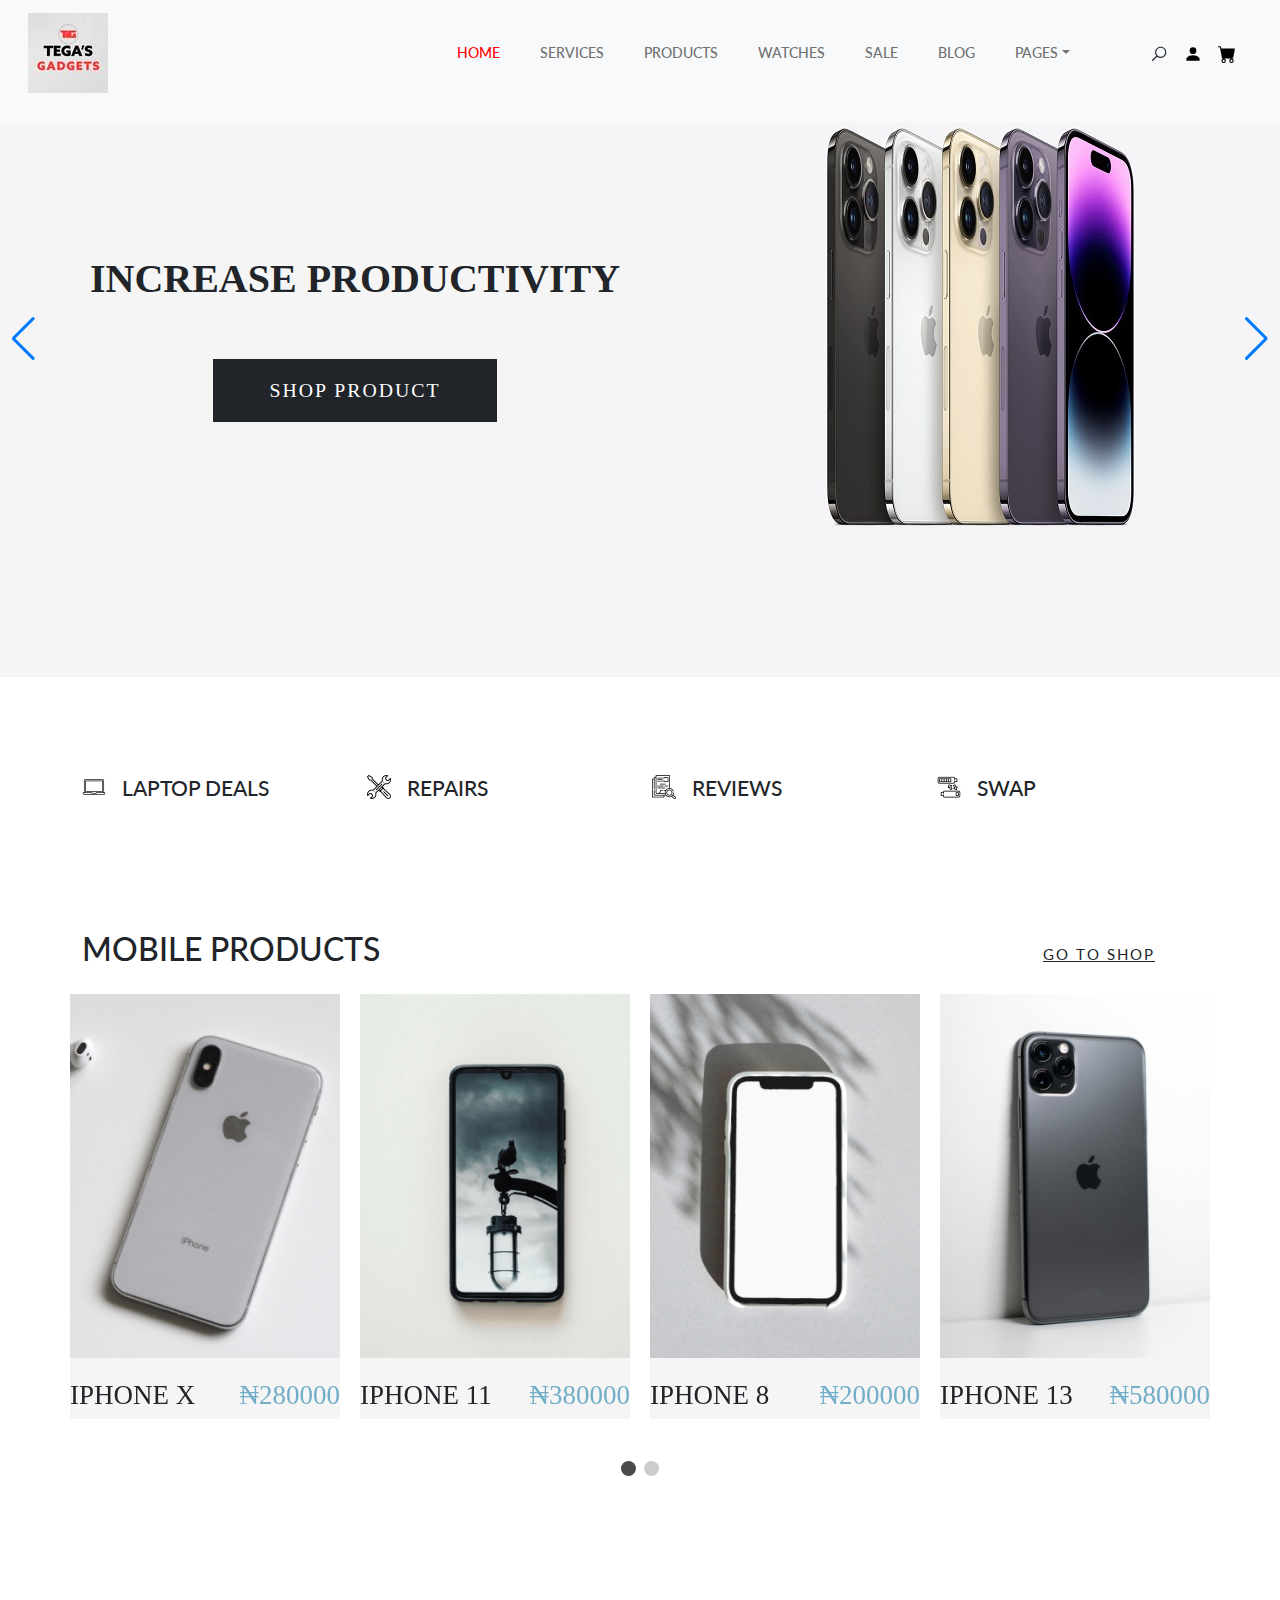
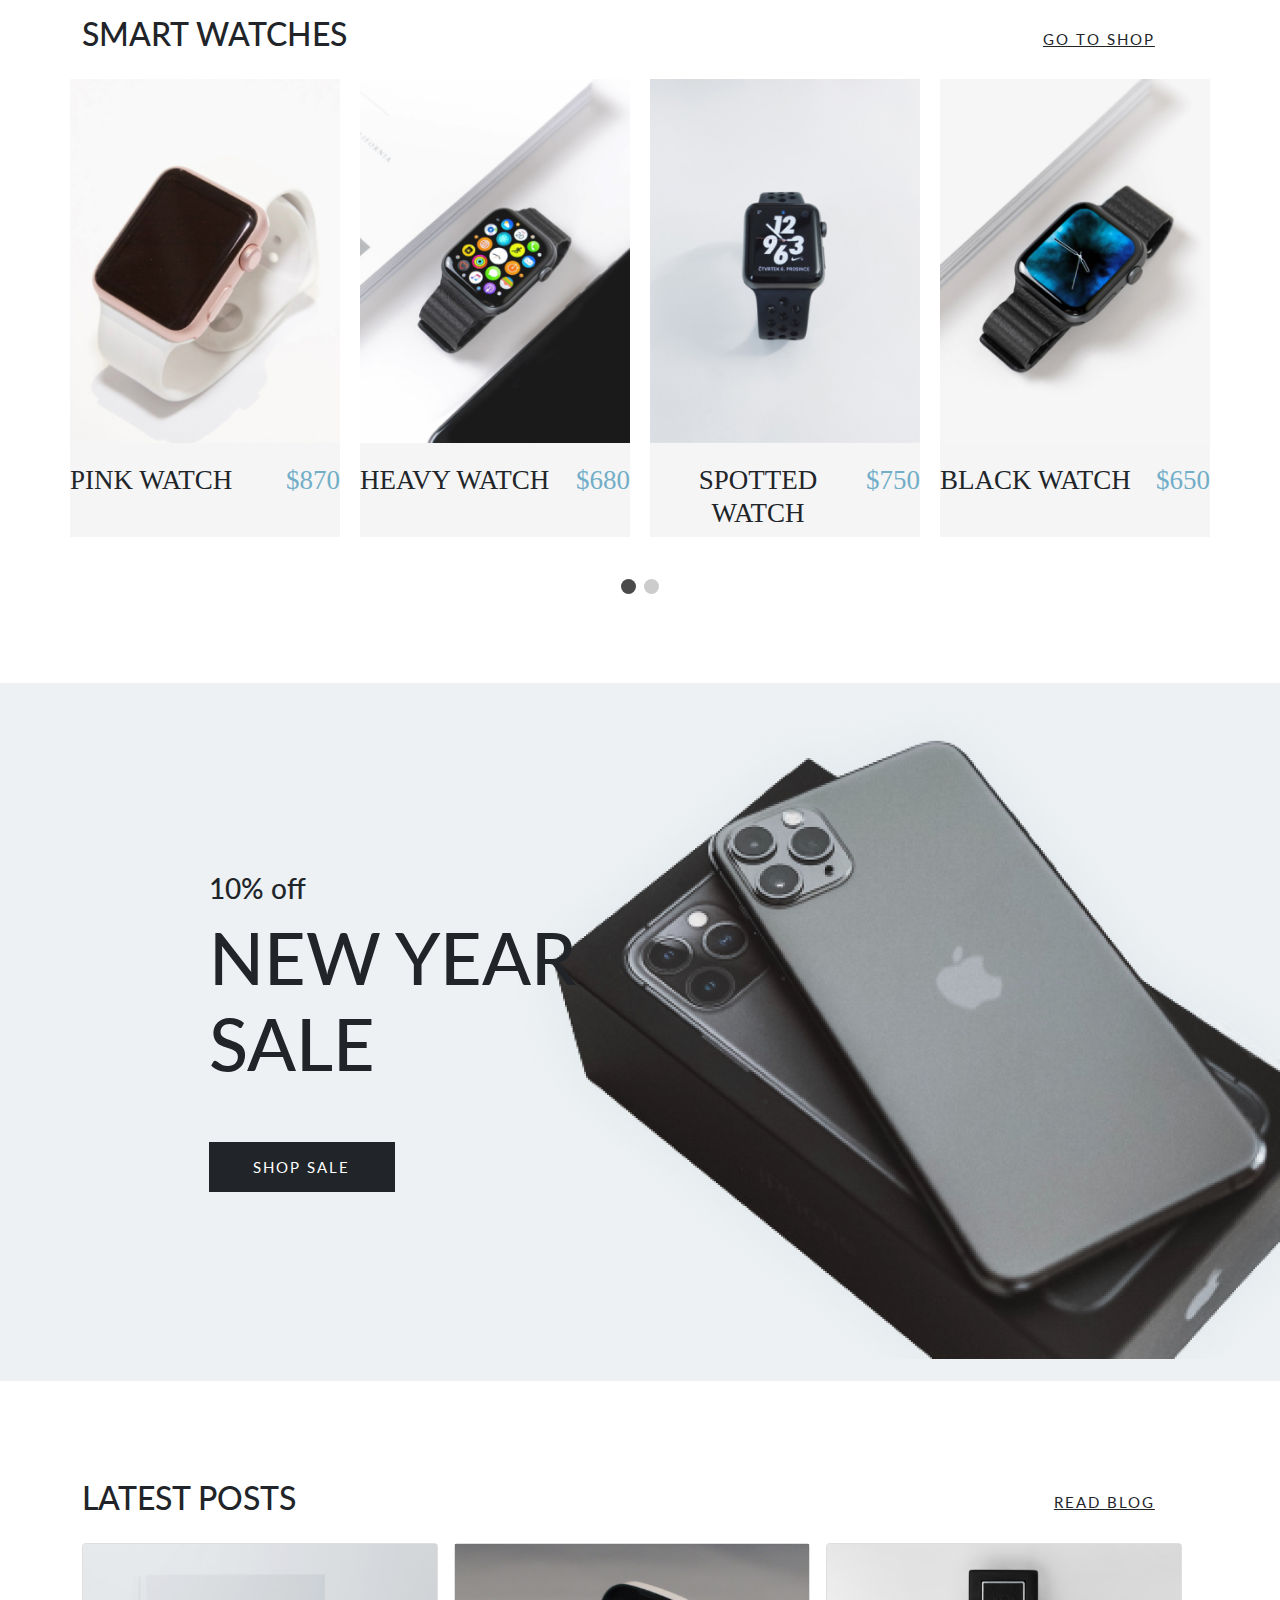
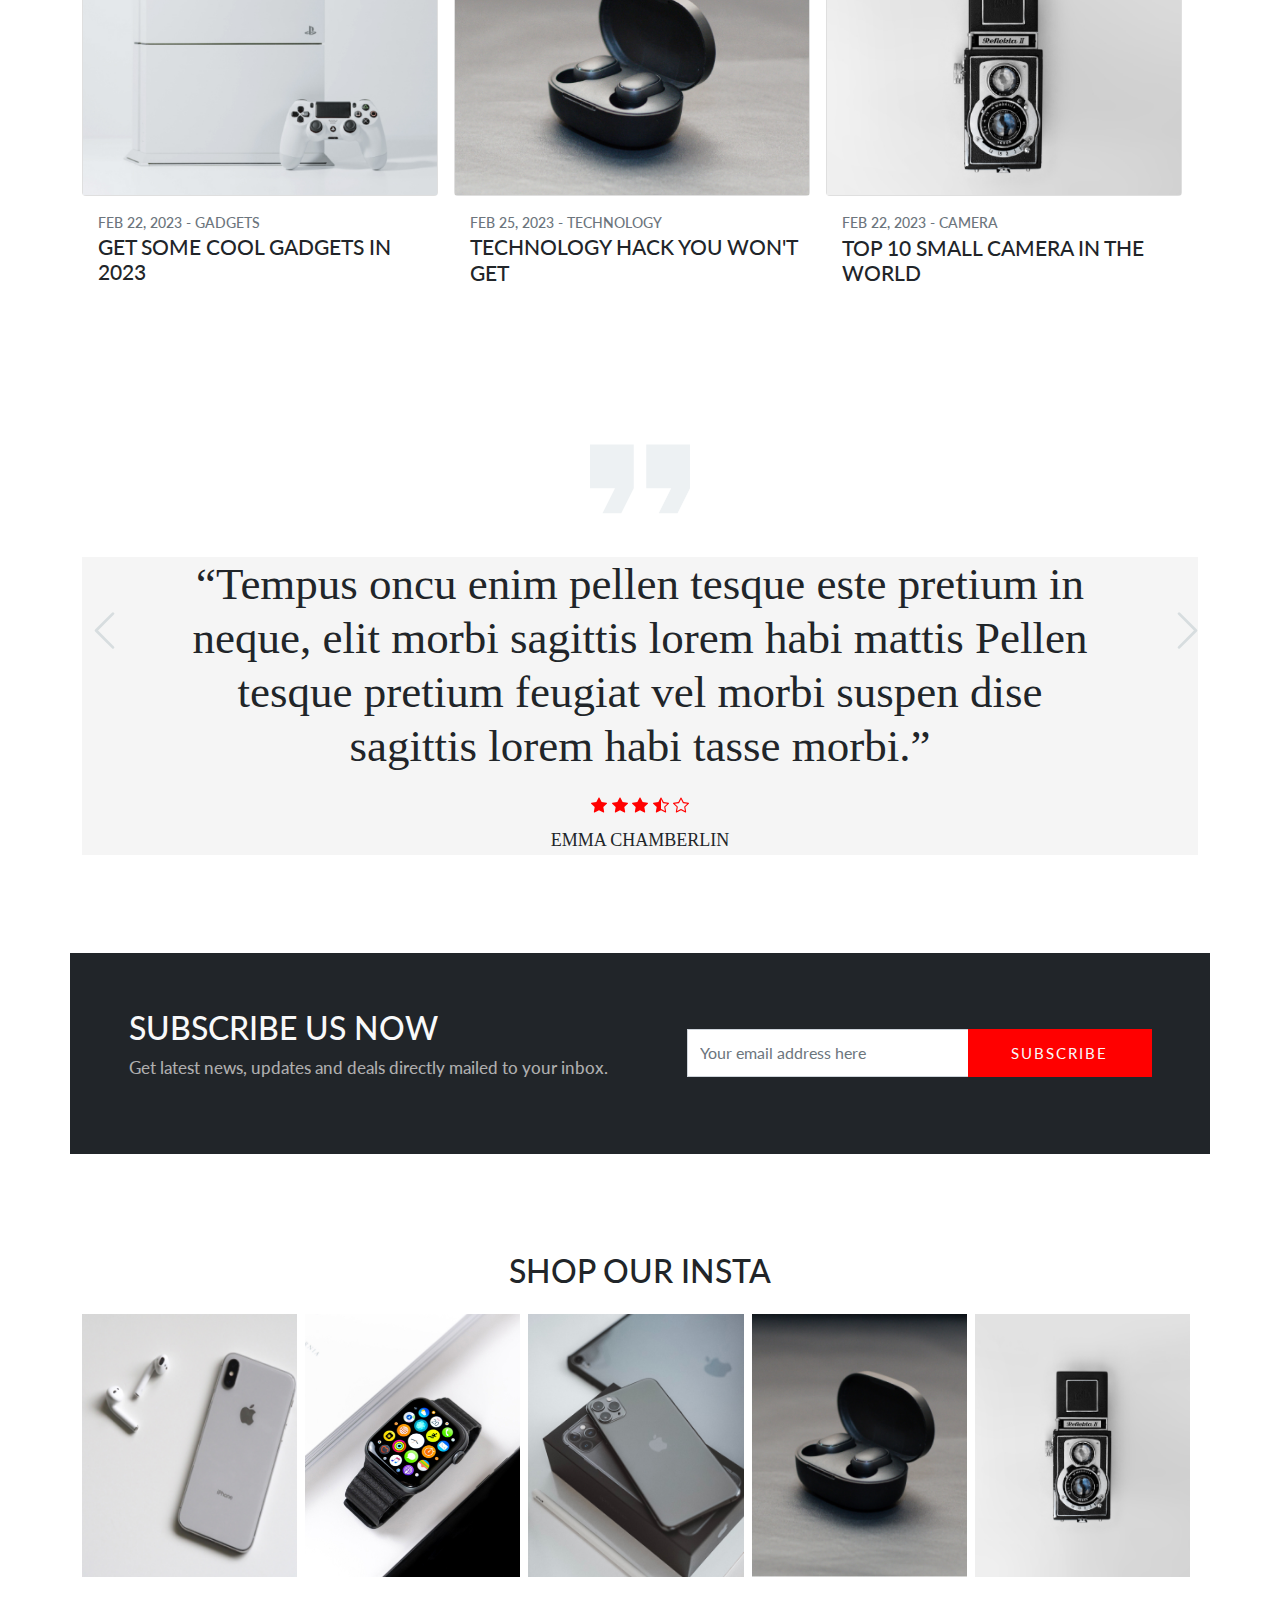
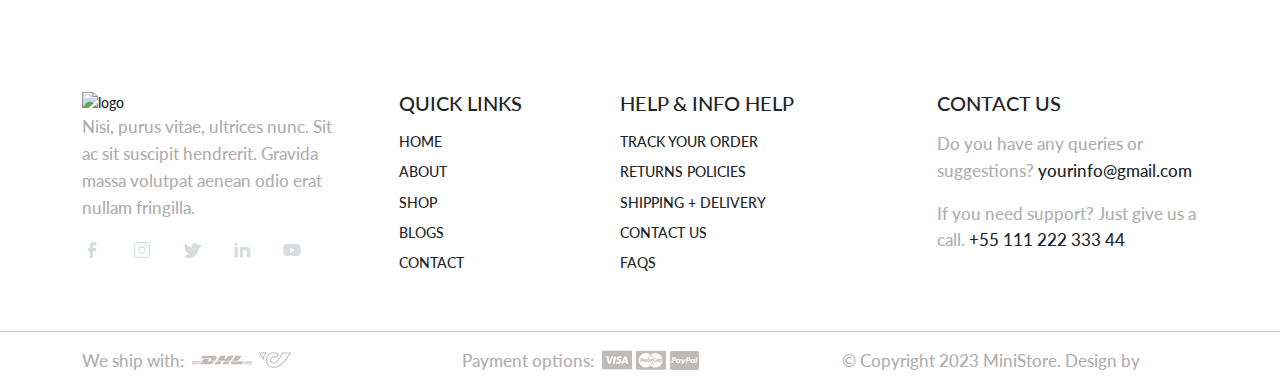
==== index.html @ 33e11647 "Initial commit" ====
<!DOCTYPE html>
<html>
  <head>
    <title>TegaGadgets</title>
    <meta charset="utf-8">
    <meta http-equiv="X-UA-Compatible" content="IE=edge">
    <meta name="viewport" content="width=device-width, initial-scale=1.0">
    <meta name="format-detection" content="telephone=no">
    <meta name="apple-mobile-web-app-capable" content="yes">
    <meta name="author" content="">
    <meta name="keywords" content="">
    <meta name="description" content="">
    <link rel="stylesheet" type="text/css" href="css/bootstrap.min.css">
    <link rel="stylesheet" type="text/css" href="style.css">
    <link rel="stylesheet" href="https://cdn.jsdelivr.net/npm/swiper@9/swiper-bundle.min.css" />
    <link rel="preconnect" href="https://fonts.googleapis.com">
    <link rel="preconnect" href="https://fonts.gstatic.com" crossorigin>
    <link rel="shortcut icon" type="image/x-icon"  width="32" height="32"  href="images/main-logo.jpg ">
    <link href="https://fonts.googleapis.com/css2?family=Jost:wght@300;400;500&family=Lato:wght@300;400;700&display=swap" rel="stylesheet">
    
    
    <script src="js/modernizr.js"></script>
  </head>
  <body data-bs-spy="scroll" data-bs-target="#navbar" data-bs-root-margin="0px 0px -40%" data-bs-smooth-scroll="true" tabindex="0">
    <svg xmlns="http://www.w3.org/2000/svg" style="display: none;">
      <symbol id="search" xmlns="http://www.w3.org/2000/svg" viewBox="0 0 32 32">
        <title>Search</title>
        <path fill="currentColor" d="M19 3C13.488 3 9 7.488 9 13c0 2.395.84 4.59 2.25 6.313L3.281 27.28l1.439 1.44l7.968-7.969A9.922 9.922 0 0 0 19 23c5.512 0 10-4.488 10-10S24.512 3 19 3zm0 2c4.43 0 8 3.57 8 8s-3.57 8-8 8s-8-3.57-8-8s3.57-8 8-8z" />
      </symbol>
      <symbol xmlns="http://www.w3.org/2000/svg" id="user" viewBox="0 0 16 16">
        <path d="M3 14s-1 0-1-1 1-4 6-4 6 3 6 4-1 1-1 1H3Zm5-6a3 3 0 1 0 0-6 3 3 0 0 0 0 6Z" />
      </symbol>
      <symbol xmlns="http://www.w3.org/2000/svg" id="cart" viewBox="0 0 16 16">
        <path d="M0 1.5A.5.5 0 0 1 .5 1H2a.5.5 0 0 1 .485.379L2.89 3H14.5a.5.5 0 0 1 .491.592l-1.5 8A.5.5 0 0 1 13 12H4a.5.5 0 0 1-.491-.408L2.01 3.607 1.61 2H.5a.5.5 0 0 1-.5-.5zM5 12a2 2 0 1 0 0 4 2 2 0 0 0 0-4zm7 0a2 2 0 1 0 0 4 2 2 0 0 0 0-4zm-7 1a1 1 0 1 1 0 2 1 1 0 0 1 0-2zm7 0a1 1 0 1 1 0 2 1 1 0 0 1 0-2z" />
      </symbol>
      <svg xmlns="http://www.w3.org/2000/svg" id="chevron-left" viewBox="0 0 16 16">
        <path fill-rule="evenodd" d="M11.354 1.646a.5.5 0 0 1 0 .708L5.707 8l5.647 5.646a.5.5 0 0 1-.708.708l-6-6a.5.5 0 0 1 0-.708l6-6a.5.5 0 0 1 .708 0z" />
      </svg>
      <symbol xmlns="http://www.w3.org/2000/svg" id="chevron-right" viewBox="0 0 16 16">
        <path fill-rule="evenodd" d="M4.646 1.646a.5.5 0 0 1 .708 0l6 6a.5.5 0 0 1 0 .708l-6 6a.5.5 0 0 1-.708-.708L10.293 8 4.646 2.354a.5.5 0 0 1 0-.708z" />
      </symbol>
      <symbol xmlns="http://www.w3.org/2000/svg" id="cart-outline" viewBox="0 0 16 16">
        <path d="M0 1.5A.5.5 0 0 1 .5 1H2a.5.5 0 0 1 .485.379L2.89 3H14.5a.5.5 0 0 1 .49.598l-1 5a.5.5 0 0 1-.465.401l-9.397.472L4.415 11H13a.5.5 0 0 1 0 1H4a.5.5 0 0 1-.491-.408L2.01 3.607 1.61 2H.5a.5.5 0 0 1-.5-.5zM3.102 4l.84 4.479 9.144-.459L13.89 4H3.102zM5 12a2 2 0 1 0 0 4 2 2 0 0 0 0-4zm7 0a2 2 0 1 0 0 4 2 2 0 0 0 0-4zm-7 1a1 1 0 1 1 0 2 1 1 0 0 1 0-2zm7 0a1 1 0 1 1 0 2 1 1 0 0 1 0-2z" />
      </symbol>
      <symbol xmlns="http://www.w3.org/2000/svg" id="quality" viewBox="0 0 16 16">
        <path d="M9.669.864 8 0 6.331.864l-1.858.282-.842 1.68-1.337 1.32L2.6 6l-.306 1.854 1.337 1.32.842 1.68 1.858.282L8 12l1.669-.864 1.858-.282.842-1.68 1.337-1.32L13.4 6l.306-1.854-1.337-1.32-.842-1.68L9.669.864zm1.196 1.193.684 1.365 1.086 1.072L12.387 6l.248 1.506-1.086 1.072-.684 1.365-1.51.229L8 10.874l-1.355-.702-1.51-.229-.684-1.365-1.086-1.072L3.614 6l-.25-1.506 1.087-1.072.684-1.365 1.51-.229L8 1.126l1.356.702 1.509.229z" />
        <path d="M4 11.794V16l4-1 4 1v-4.206l-2.018.306L8 13.126 6.018 12.1 4 11.794z" />
      </symbol>
      <symbol xmlns="http://www.w3.org/2000/svg" id="price-tag" viewBox="0 0 16 16">
        <path d="M6 4.5a1.5 1.5 0 1 1-3 0 1.5 1.5 0 0 1 3 0zm-1 0a.5.5 0 1 0-1 0 .5.5 0 0 0 1 0z" />
        <path d="M2 1h4.586a1 1 0 0 1 .707.293l7 7a1 1 0 0 1 0 1.414l-4.586 4.586a1 1 0 0 1-1.414 0l-7-7A1 1 0 0 1 1 6.586V2a1 1 0 0 1 1-1zm0 5.586 7 7L13.586 9l-7-7H2v4.586z" />
      </symbol>
      <symbol xmlns="http://www.w3.org/2000/svg" id="shield-plus" viewBox="0 0 16 16">
        <path d="M5.338 1.59a61.44 61.44 0 0 0-2.837.856.481.481 0 0 0-.328.39c-.554 4.157.726 7.19 2.253 9.188a10.725 10.725 0 0 0 2.287 2.233c.346.244.652.42.893.533.12.057.218.095.293.118a.55.55 0 0 0 .101.025.615.615 0 0 0 .1-.025c.076-.023.174-.061.294-.118.24-.113.547-.29.893-.533a10.726 10.726 0 0 0 2.287-2.233c1.527-1.997 2.807-5.031 2.253-9.188a.48.48 0 0 0-.328-.39c-.651-.213-1.75-.56-2.837-.855C9.552 1.29 8.531 1.067 8 1.067c-.53 0-1.552.223-2.662.524zM5.072.56C6.157.265 7.31 0 8 0s1.843.265 2.928.56c1.11.3 2.229.655 2.887.87a1.54 1.54 0 0 1 1.044 1.262c.596 4.477-.787 7.795-2.465 9.99a11.775 11.775 0 0 1-2.517 2.453 7.159 7.159 0 0 1-1.048.625c-.28.132-.581.24-.829.24s-.548-.108-.829-.24a7.158 7.158 0 0 1-1.048-.625 11.777 11.777 0 0 1-2.517-2.453C1.928 10.487.545 7.169 1.141 2.692A1.54 1.54 0 0 1 2.185 1.43 62.456 62.456 0 0 1 5.072.56z" />
        <path d="M8 4.5a.5.5 0 0 1 .5.5v1.5H10a.5.5 0 0 1 0 1H8.5V9a.5.5 0 0 1-1 0V7.5H6a.5.5 0 0 1 0-1h1.5V5a.5.5 0 0 1 .5-.5z" />
      </symbol>
      <symbol xmlns="http://www.w3.org/2000/svg" id="star-fill" viewBox="0 0 16 16">
        <path d="M3.612 15.443c-.386.198-.824-.149-.746-.592l.83-4.73L.173 6.765c-.329-.314-.158-.888.283-.95l4.898-.696L7.538.792c.197-.39.73-.39.927 0l2.184 4.327 4.898.696c.441.062.612.636.282.95l-3.522 3.356.83 4.73c.078.443-.36.79-.746.592L8 13.187l-4.389 2.256z" />
      </symbol>
      <symbol xmlns="http://www.w3.org/2000/svg" id="star-empty" viewBox="0 0 16 16">
        <path d="M2.866 14.85c-.078.444.36.791.746.593l4.39-2.256 4.389 2.256c.386.198.824-.149.746-.592l-.83-4.73 3.522-3.356c.33-.314.16-.888-.282-.95l-4.898-.696L8.465.792a.513.513 0 0 0-.927 0L5.354 5.12l-4.898.696c-.441.062-.612.636-.283.95l3.523 3.356-.83 4.73zm4.905-2.767-3.686 1.894.694-3.957a.565.565 0 0 0-.163-.505L1.71 6.745l4.052-.576a.525.525 0 0 0 .393-.288L8 2.223l1.847 3.658a.525.525 0 0 0 .393.288l4.052.575-2.906 2.77a.565.565 0 0 0-.163.506l.694 3.957-3.686-1.894a.503.503 0 0 0-.461 0z" />
      </symbol>
      <symbol xmlns="http://www.w3.org/2000/svg" id="star-half" viewBox="0 0 16 16">
        <path d="M5.354 5.119 7.538.792A.516.516 0 0 1 8 .5c.183 0 .366.097.465.292l2.184 4.327 4.898.696A.537.537 0 0 1 16 6.32a.548.548 0 0 1-.17.445l-3.523 3.356.83 4.73c.078.443-.36.79-.746.592L8 13.187l-4.389 2.256a.52.52 0 0 1-.146.05c-.342.06-.668-.254-.6-.642l.83-4.73L.173 6.765a.55.55 0 0 1-.172-.403.58.58 0 0 1 .085-.302.513.513 0 0 1 .37-.245l4.898-.696zM8 12.027a.5.5 0 0 1 .232.056l3.686 1.894-.694-3.957a.565.565 0 0 1 .162-.505l2.907-2.77-4.052-.576a.525.525 0 0 1-.393-.288L8.001 2.223 8 2.226v9.8z" />
      </symbol>
      <symbol xmlns="http://www.w3.org/2000/svg" id="quote" viewBox="0 0 24 24">
        <path fill="currentColor" d="m15 17l2-4h-4V6h7v7l-2 4h-3Zm-9 0l2-4H4V6h7v7l-2 4H6Z" />
      </symbol>
      <symbol xmlns="http://www.w3.org/2000/svg" id="facebook" viewBox="0 0 24 24">
        <path fill="currentColor" d="M9.198 21.5h4v-8.01h3.604l.396-3.98h-4V7.5a1 1 0 0 1 1-1h3v-4h-3a5 5 0 0 0-5 5v2.01h-2l-.396 3.98h2.396v8.01Z" />
      </symbol>
      <symbol xmlns="http://www.w3.org/2000/svg" id="youtube" viewBox="0 0 32 32">
        <path fill="currentColor" d="M29.41 9.26a3.5 3.5 0 0 0-2.47-2.47C24.76 6.2 16 6.2 16 6.2s-8.76 0-10.94.59a3.5 3.5 0 0 0-2.47 2.47A36.13 36.13 0 0 0 2 16a36.13 36.13 0 0 0 .59 6.74a3.5 3.5 0 0 0 2.47 2.47c2.18.59 10.94.59 10.94.59s8.76 0 10.94-.59a3.5 3.5 0 0 0 2.47-2.47A36.13 36.13 0 0 0 30 16a36.13 36.13 0 0 0-.59-6.74ZM13.2 20.2v-8.4l7.27 4.2Z" />
      </symbol>
      <symbol xmlns="http://www.w3.org/2000/svg" id="twitter" viewBox="0 0 256 256">
        <path fill="currentColor" d="m245.66 77.66l-29.9 29.9C209.72 177.58 150.67 232 80 232c-14.52 0-26.49-2.3-35.58-6.84c-7.33-3.67-10.33-7.6-11.08-8.72a8 8 0 0 1 3.85-11.93c.26-.1 24.24-9.31 39.47-26.84a110.93 110.93 0 0 1-21.88-24.2c-12.4-18.41-26.28-50.39-22-98.18a8 8 0 0 1 13.65-4.92c.35.35 33.28 33.1 73.54 43.72V88a47.87 47.87 0 0 1 14.36-34.3A46.87 46.87 0 0 1 168.1 40a48.66 48.66 0 0 1 41.47 24H240a8 8 0 0 1 5.66 13.66Z" />
      </symbol>
      <symbol xmlns="http://www.w3.org/2000/svg" id="instagram" viewBox="0 0 256 256">
        <path fill="currentColor" d="M128 80a48 48 0 1 0 48 48a48.05 48.05 0 0 0-48-48Zm0 80a32 32 0 1 1 32-32a32 32 0 0 1-32 32Zm48-136H80a56.06 56.06 0 0 0-56 56v96a56.06 56.06 0 0 0 56 56h96a56.06 56.06 0 0 0 56-56V80a56.06 56.06 0 0 0-56-56Zm40 152a40 40 0 0 1-40 40H80a40 40 0 0 1-40-40V80a40 40 0 0 1 40-40h96a40 40 0 0 1 40 40ZM192 76a12 12 0 1 1-12-12a12 12 0 0 1 12 12Z" />
      </symbol>
      <symbol xmlns="http://www.w3.org/2000/svg" id="linkedin" viewBox="0 0 24 24">
        <path fill="currentColor" d="M6.94 5a2 2 0 1 1-4-.002a2 2 0 0 1 4 .002zM7 8.48H3V21h4V8.48zm6.32 0H9.34V21h3.94v-6.57c0-3.66 4.77-4 4.77 0V21H22v-7.93c0-6.17-7.06-5.94-8.72-2.91l.04-1.68z" />
      </symbol>
      <symbol xmlns="http://www.w3.org/2000/svg" id="nav-icon" viewBox="0 0 16 16">
        <path d="M14 10.5a.5.5 0 0 0-.5-.5h-3a.5.5 0 0 0 0 1h3a.5.5 0 0 0 .5-.5zm0-3a.5.5 0 0 0-.5-.5h-7a.5.5 0 0 0 0 1h7a.5.5 0 0 0 .5-.5zm0-3a.5.5 0 0 0-.5-.5h-11a.5.5 0 0 0 0 1h11a.5.5 0 0 0 .5-.5z" />
      </symbol>
      <symbol xmlns="http://www.w3.org/2000/svg" id="close" viewBox="0 0 16 16">
        <path d="M2.146 2.854a.5.5 0 1 1 .708-.708L8 7.293l5.146-5.147a.5.5 0 0 1 .708.708L8.707 8l5.147 5.146a.5.5 0 0 1-.708.708L8 8.707l-5.146 5.147a.5.5 0 0 1-.708-.708L7.293 8 2.146 2.854Z" />
      </symbol>
      <symbol xmlns="http://www.w3.org/2000/svg" id="navbar-icon" viewBox="0 0 16 16">
        <path d="M14 10.5a.5.5 0 0 0-.5-.5h-3a.5.5 0 0 0 0 1h3a.5.5 0 0 0 .5-.5zm0-3a.5.5 0 0 0-.5-.5h-7a.5.5 0 0 0 0 1h7a.5.5 0 0 0 .5-.5zm0-3a.5.5 0 0 0-.5-.5h-11a.5.5 0 0 0 0 1h11a.5.5 0 0 0 .5-.5z" />
      </symbol>
    </svg>  

    <div class="search-popup">
        <div class="search-popup-container">

          <form role="search" method="get" class="search-form" action="">
            <input type="search" id="search-form" class="search-field" placeholder="Type and press enter" value="" name="s" />
            <button type="submit" class="search-submit"><svg class="search"><use xlink:href="#search"></use></svg></button>
          </form>

          <h5 class="cat-list-title">Browse Categories</h5>
          
          <ul class="cat-list">
            <li class="cat-list-item">
              <a href="#" title="Mobile Phones">Mobile Phones</a>
            </li>
            <li class="cat-list-item">
              <a href="#" title="Laptop">Laptop</a>
            </li>
            <li class="cat-list-item">
              <a href="#" title="Smart Watches">Smart Watches</a>
            </li>
            <li class="cat-list-item">
              <a href="#" title="Headphones">Headphones</a>
            </li>
            <li class="cat-list-item">
              <a href="#" title="Accessories">Accessories</a>
            </li>
            <li class="cat-list-item">
              <a href="#" title="Monitors">Monitors</a>
            </li>
            <li class="cat-list-item">
              <a href="#" title="Speakers">Speakers</a>
            </li>
            <li class="cat-list-item">
              <a href="#" title="Memory Cards">Memory Cards</a>
            </li>
          </ul>

        </div>
    </div>
    
    <header id="header" class="site-header header-scrolled position-fixed text-black bg-light">
      <nav id="header-nav" class="navbar navbar-expand-lg px-3 mb-3">
        <div class="container-fluid">
          <a class="navbar-brand" href="index.html">
            <img src="images/main-logo.jpg" class="logo">
          </a>
          <button class="navbar-toggler d-flex d-lg-none order-3 p-2" type="button" data-bs-toggle="offcanvas" data-bs-target="#bdNavbar" aria-controls="bdNavbar" aria-expanded="false" aria-label="Toggle navigation">
            <svg class="navbar-icon">
              <use xlink:href="#navbar-icon"></use>
            </svg>
          </button>
          <div class="offcanvas offcanvas-end" tabindex="-1" id="bdNavbar" aria-labelledby="bdNavbarOffcanvasLabel">
            <div class="offcanvas-header px-4 pb-0">
              <a class="navbar-brand" href="index.html">
                <img src="images/main-logo.jpg" class="logo">
              </a>
              <button type="button" class="btn-close btn-close-black" data-bs-dismiss="offcanvas" aria-label="Close" data-bs-target="#bdNavbar"></button>
            </div>
            <div class="offcanvas-body">
              <ul id="navbar" class="navbar-nav text-uppercase justify-content-end align-items-center flex-grow-1 pe-3">
                <li class="nav-item">
                  <a class="nav-link me-4 active" href="#billboard">Home</a>
                </li>
                <li class="nav-item">
                  <a class="nav-link me-4" href="#company-services">Services</a>
                </li>
                <li class="nav-item">
                  <a class="nav-link me-4" href="#mobile-products">Products</a>
                </li>
                <li class="nav-item">
                  <a class="nav-link me-4" href="#smart-watches">Watches</a>
                </li>
                <li class="nav-item">
                  <a class="nav-link me-4" href="#yearly-sale">Sale</a>
                </li>
                <li class="nav-item">
                  <a class="nav-link me-4" href="#latest-blog">Blog</a>
                </li>
                <li class="nav-item dropdown">
                  <a class="nav-link me-4 dropdown-toggle link-dark" data-bs-toggle="dropdown" href="#" role="button" aria-expanded="false">Pages</a>
                  <ul class="dropdown-menu">
                    <li>
                      <a href="about.html" class="dropdown-item">About</a>
                    </li>
                    <li>
                      <a href="blog.html" class="dropdown-item">Blog</a>
                    </li>
                    <li>
                      <a href="shop.html" class="dropdown-item">Shop</a>
                    </li>
                    <li>
                      <a href="cart.html" class="dropdown-item">Cart</a>
                    </li>
                    <li>
                      <a href="checkout.html" class="dropdown-item">Checkout</a>
                    </li>
                    <li>
                      <a href="single-post.html" class="dropdown-item">Single Post</a>
                    </li>
                    <li>
                      <a href="single-product.html" class="dropdown-item">Single Product</a>
                    </li>
                    <li>
                      <a href="contact.html" class="dropdown-item">Contact</a>
                    </li>
                  </ul>
                </li>
                <li class="nav-item">
                  <div class="user-items ps-5">
                    <ul class="d-flex justify-content-end list-unstyled">
                      <li class="search-item pe-3">
                        <a href="#" class="search-button">
                          <svg class="search">
                            <use xlink:href="#search"></use>
                          </svg>
                        </a>
                      </li>
                      <li class="pe-3">
                        <a href="#">
                          <svg class="user">
                            <use xlink:href="#user"></use>
                          </svg>
                        </a>
                      </li>
                      <li>
                        <a href="cart.html">
                          <svg class="cart">
                            <use xlink:href="#cart"></use>
                          </svg>
                        </a>
                      </li>
                    </ul>
                  </div>
                </li>
              </ul>
            </div>
          </div>
        </div>
      </nav>
    </header>
    <section id="billboard" class="position-relative overflow-hidden bg-light-blue">
      <div class="swiper-container">
        <div class="swiper-wrapper">

          <div class="swiper-slide">
            <div class="container">
              <div class="row d-flex flex-wrap align-items-center">
                <div class="col-md-6">
                  <div class="banner-content">
                    <h1 class="display-2 text-uppercase text-dark pb-5" style="font-size: 40px; font-weight: bold;">Increase Productivity</h1>
                    <a href="shop.html" class="btn btn-medium btn-dark text-uppercase btn-rounded-none">Shop Product</a>
                  </div>
                </div>
                <div class="col-md-5">
                  <div class="image-holder">
                    <img src="images/banner-image-3.png" alt="banner">
                  </div>
                </div>
              </div>
            </div>
            </div>

          <div class="swiper-slide">
            <div class="container">
              <div class="row d-flex flex-wrap align-items-center">
                <div class="col-md-6">
                  <div class="banner-content">
                    <h1 class="display-2 text-uppercase text-dark pb-5" style="font-size: 40px; font-weight: bold;">Stay Connected and Stylish</h1>
                    <a href="shop.html" class="btn btn-medium btn-dark text-uppercase btn-rounded-none">Shop Product</a>
                  </div>
                </div>
                <div class="col-md-5">
                  <div class="image-holder">
                    <img src="images/banner-image.png" alt="banner">
                  </div>
                </div>
              </div>
            </div>
            </div>
            <!-- Second slide -->
            
            <div class="swiper-slide">
              <div class="container">
                <div class="row d-flex flex-wrap align-items-center">
                  <div class="col-md-6">
                    <div class="banner-content">
                      <h1 class="display-2 text-uppercase text-dark pb-5" style="font-size: 40px; font-weight: bold;">Next Generation of Gaming</h1>
                      <a href="shop.html" class="btn btn-medium btn-dark text-uppercase btn-rounded-none">Shop Product</a>
                    </div>
                  </div>
                  <div class="col-md-5">
                    <div class="image-holder">
                      <img src="images/banner-image-1.jpg" alt="banner">
                    </div>
                  </div>
                </div>
              </div>
            </div>

            <div class="swiper-slide">
              <div class="container">
                <div class="row d-flex flex-wrap align-items-center">
                  <div class="col-md-6">
                    <div class="banner-content">
                      <h1 class="display-2 text-uppercase text-dark pb-5"style="font-size: 40px; font-weight: bold;" >Unleash Your Creativity with the MacBook</h1>
                      <a href="shop.html" class="btn btn-medium btn-dark text-uppercase btn-rounded-none">Shop Product</a>
                    </div>
                  </div>
                  <div class="col-md-5">
                    <div class="image-holder">
                      <img src="images/banner-image-2.jpg" alt="banner">
                    </div>
                  </div>
                </div>
              </div>
            </div>
            
            </div>
            
            </div>

        <!-- Add Pagination -->
        <div class="swiper-pagination"></div>
        <!-- Add Arrows -->
        <div class="swiper-button-next swiper-arrow-next"></div>
        <div class="swiper-button-prev swiper-arrow-prev"></div>
      </div>
    </section>
   
    <section id="company-services" class="padding-large">
    
      <div class="container">
        <div class="row">
    
          <div class="col-lg-3 col-md-6 pb-3">
            <div class="icon-box d-flex">
              <div class="icon-box-icon pe-3 pb-3">
                <!-- Assuming your laptop image is named 'laptop.png' -->
                <img src="images/laptop.png" alt="Laptop" class="laptop-icon">
              </div>
              <div class="icon-box-content">
                <h3 class="card-title text-uppercase text-dark">LAPTOP DEALS</h3>
                <p></p>
              </div>
            </div>
          </div>
  
          <div class="col-lg-3 col-md-6 pb-3">
            <div class="icon-box d-flex">
              <div class="icon-box-icon pe-3 pb-3">
                <!-- Assuming your laptop image is named 'laptop.png' -->
                <img src="images/tools.png" alt="Laptop" class="laptop-icon">
              </div>
              <div class="icon-box-content">
                <h3 class="card-title text-uppercase text-dark">REPAIRS</h3>
                <p></p>
              </div>
              </div>
              </div>
              
              <div class="col-lg-3 col-md-6 pb-3">
                <div class="icon-box d-flex">
                  <div class="icon-box-icon pe-3 pb-3">
                    <!-- Assuming your laptop image is named 'laptop.png' -->
                    <img src="images/documents.png" alt="Laptop" class="laptop-icon">
                  </div>
                  <div class="icon-box-content">
                    <h3 class="card-title text-uppercase text-dark">REVIEWS</h3>
                    <p></p>
                  </div>
                </div>
              </div>
              
              
              
              <div class="col-lg-3 col-md-6 pb-3">
                <div class="icon-box d-flex">
                  <div class="icon-box-icon pe-3 pb-3">
                    <!-- Assuming your laptop image is named 'laptop.png' -->
                    <img src="images/battery.png" alt="Laptop" class="laptop-icon">
                  </div>
                  <div class="icon-box-content">
                    <h3 class="card-title text-uppercase text-dark">SWAP </h3>
                    <p></p>
                  </div>
                </div>

              
    
            </div>
          </div>
        </div>
      </div>
    </section>

    <section id="mobile-products" class="product-store position-relative padding-large no-padding-top">
      <div class="container">
        <div class="row">
          <div class="display-header d-flex justify-content-between pb-3">
            <h2 class="display-7 text-dark text-uppercase">Mobile Products</h2>
            <div class="btn-right">
              <a href="shop.html" class="btn btn-medium btn-normal text-uppercase">Go to Shop</a>
            </div>
          </div>
          <div class="swiper product-swiper">
            <div class="swiper-wrapper">
              <div class="swiper-slide">
                <div class="product-card position-relative">
                  <div class="image-holder">
                    <img src="images/product-item1.jpg" alt="product-item" class="img-fluid">
                  </div>
                  <div class="cart-concern position-absolute">
                    <div class="cart-button d-flex">
                      <a href="#" class="btn btn-medium btn-black">Add to Cart<svg class="cart-outline"><use xlink:href="#cart-outline"></use></svg></a>
                    </div>
                  </div>
                  <div class="card-detail d-flex justify-content-between align-items-baseline pt-3">
                    <h3 class="card-title text-uppercase">
                      <a href="#">Iphone X</a>
                    </h3>
                    <span class="item-price text-primary">₦280000</span>
                  </div>
                </div>
              </div>
              <div class="swiper-slide">
                <div class="product-card position-relative">
                  <div class="image-holder">
                    <img src="images/product-item2.jpg" alt="product-item" class="img-fluid">
                  </div>
                  <div class="cart-concern position-absolute">
                    <div class="cart-button d-flex">
                      <a href="#" class="btn btn-medium btn-black">Add to Cart<svg class="cart-outline"><use xlink:href="#cart-outline"></use></svg></a>
                    </div>
                  </div>
                  <div class="card-detail d-flex justify-content-between align-items-baseline pt-3">
                    <h3 class="card-title text-uppercase">
                      <a href="#">Iphone 11</a>
                    </h3>
                    <span class="item-price text-primary">₦380000</span>
                  </div>
                </div>
              </div>
              <div class="swiper-slide">
                <div class="product-card position-relative">
                  <div class="image-holder">
                    <img src="images/product-item3.jpg" alt="product-item" class="img-fluid">
                  </div>
                  <div class="cart-concern position-absolute">
                    <div class="cart-button d-flex">
                      <a href="#" class="btn btn-medium btn-black">Add to Cart<svg class="cart-outline"><use xlink:href="#cart-outline"></use></svg></a>
                    </div>
                  </div>
                  <div class="card-detail d-flex justify-content-between align-items-baseline pt-3">
                    <h3 class="card-title text-uppercase">
                      <a href="#">Iphone 8</a>
                    </h3>
                    <span class="item-price text-primary">₦200000</span>
                  </div>
                </div>
              </div>
              <div class="swiper-slide">
                <div class="product-card position-relative">
                  <div class="image-holder">
                    <img src="images/product-item4.jpg" alt="product-item" class="img-fluid">
                  </div>
                  <div class="cart-concern position-absolute">
                    <div class="cart-button d-flex">
                      <a href="#" class="btn btn-medium btn-black">Add to Cart<svg class="cart-outline"><use xlink:href="#cart-outline"></use></svg></a>
                    </div>
                  </div>
                  <div class="card-detail d-flex justify-content-between align-items-baseline pt-3">
                    <h3 class="card-title text-uppercase">
                      <a href="#">Iphone 13</a>
                    </h3>
                    <span class="item-price text-primary">₦580000</span>
                  </div>
                </div>
              </div>
              <div class="swiper-slide">
                <div class="product-card position-relative">
                  <div class="image-holder">
                    <img src="images/product-item5.jpg" alt="product-item" class="img-fluid">
                  </div>
                  <div class="cart-concern position-absolute">
                    <div class="cart-button d-flex">
                      <a href="#" class="btn btn-medium btn-black">Add to Cart<svg class="cart-outline"><use xlink:href="#cart-outline"></use></svg></a>
                    </div>
                  </div>
                  <div class="card-detail d-flex justify-content-between align-items-baseline pt-3">
                    <h3 class="card-title text-uppercase">
                      <a href="#">Iphone 12</a>
                    </h3>
                    <span class="item-price text-primary">₦395000</span>
                  </div>
                </div>
              </div>
            </div>
          </div>
        </div>
      </div>
      <div class="swiper-pagination position-absolute text-center"></div>
    </section>
    <section id="smart-watches" class="product-store padding-large position-relative">
      <div class="container">
        <div class="row">
          <div class="display-header d-flex justify-content-between pb-3">
            <h2 class="display-7 text-dark text-uppercase">Smart Watches</h2>
            <div class="btn-right">
              <a href="shop.html" class="btn btn-medium btn-normal text-uppercase">Go to Shop</a>
            </div>
          </div>
          <div class="swiper product-watch-swiper">
            <div class="swiper-wrapper">
              <div class="swiper-slide">
                <div class="product-card position-relative">
                  <div class="image-holder">
                    <img src="images/product-item6.jpg" alt="product-item" class="img-fluid">
                  </div>
                  <div class="cart-concern position-absolute">
                    <div class="cart-button d-flex">
                      <a href="#" class="btn btn-medium btn-black">Add to Cart<svg class="cart-outline"><use xlink:href="#cart-outline"></use></svg></a>
                    </div>
                  </div>
                  <div class="card-detail d-flex justify-content-between align-items-baseline pt-3">
                    <h3 class="card-title text-uppercase">
                      <a href="#">Pink watch</a>
                    </h3>
                    <span class="item-price text-primary">$870</span>
                  </div>
                </div>
              </div>
              <div class="swiper-slide">
                <div class="product-card position-relative">
                  <div class="image-holder">
                    <img src="images/product-item7.jpg" alt="product-item" class="img-fluid">
                  </div>
                  <div class="cart-concern position-absolute">
                    <div class="cart-button d-flex">
                      <a href="#" class="btn btn-medium btn-black">Add to Cart<svg class="cart-outline"><use xlink:href="#cart-outline"></use></svg></a>
                    </div>
                  </div>
                  <div class="card-detail d-flex justify-content-between align-items-baseline pt-3">
                    <h3 class="card-title text-uppercase">
                      <a href="#">Heavy watch</a>
                    </h3>
                    <span class="item-price text-primary">$680</span>
                  </div>
                </div>
              </div>
              <div class="swiper-slide">
                <div class="product-card position-relative">
                  <div class="image-holder">
                    <img src="images/product-item8.jpg" alt="product-item" class="img-fluid">
                  </div>
                  <div class="cart-concern position-absolute">
                    <div class="cart-button d-flex">
                      <a href="#" class="btn btn-medium btn-black">Add to Cart<svg class="cart-outline"><use xlink:href="#cart-outline"></use></svg></a>
                    </div>
                  </div>
                  <div class="card-detail d-flex justify-content-between align-items-baseline pt-3">
                    <h3 class="card-title text-uppercase">
                      <a href="#">spotted watch</a>
                    </h3>
                    <span class="item-price text-primary">$750</span>
                  </div>
                </div>
              </div>
              <div class="swiper-slide">
                <div class="product-card position-relative">
                  <div class="image-holder">
                    <img src="images/product-item9.jpg" alt="product-item" class="img-fluid">
                  </div>
                  <div class="cart-concern position-absolute">
                    <div class="cart-button d-flex">
                      <a href="#" class="btn btn-medium btn-black">Add to Cart<svg class="cart-outline"><use xlink:href="#cart-outline"></use></svg></a>
                    </div>
                  </div>
                  <div class="card-detail d-flex justify-content-between align-items-baseline pt-3">
                    <h3 class="card-title text-uppercase">
                      <a href="#">black watch</a>
                    </h3>
                    <span class="item-price text-primary">$650</span>
                  </div>
                </div>
              </div>
              <div class="swiper-slide">
                <div class="product-card position-relative">
                  <div class="image-holder">
                    <img src="images/product-item10.jpg" alt="product-item" class="img-fluid">
                  </div>
                  <div class="cart-concern position-absolute">
                    <div class="cart-button d-flex">
                      <a href="#" class="btn btn-medium btn-black">Add to Cart<svg class="cart-outline"><use xlink:href="#cart-outline"></use></svg></a>
                    </div>
                  </div>
                  <div class="card-detail d-flex justify-content-between pt-3">
                    <h3 class="card-title text-uppercase">
                      <a href="#">black watch</a>
                    </h3>
                    <span class="item-price text-primary">$750</span>
                  </div>
                </div>
              </div>
            </div>
          </div>
        </div>
      </div>
      <div class="swiper-pagination position-absolute text-center"></div>
    </section>
    <section id="yearly-sale" class="bg-light-blue overflow-hidden mt-5 padding-xlarge" style="background-image: url('images/single-image1.png');background-position: right; background-repeat: no-repeat;">
      <div class="row d-flex flex-wrap align-items-center">
        <div class="col-md-6 col-sm-12">
          <div class="text-content offset-4 padding-medium">
            <h3>10% off</h3>
            <h2 class="display-2 pb-5 text-uppercase text-dark">New year sale</h2>
            <a href="shop.html" class="btn btn-medium btn-dark text-uppercase btn-rounded-none">Shop Sale</a>
          </div>
        </div>
        <div class="col-md-6 col-sm-12">
          
        </div>
      </div>
    </section>
    <section id="latest-blog" class="padding-large">
      <div class="container">
        <div class="row">
          <div class="display-header d-flex justify-content-between pb-3">
            <h2 class="display-7 text-dark text-uppercase">Latest Posts</h2>
            <div class="btn-right">
              <a href="blog.html" class="btn btn-medium btn-normal text-uppercase">Read Blog</a>
            </div>
          </div>
          <div class="post-grid d-flex flex-wrap justify-content-between">
            <div class="col-lg-4 col-sm-12">
              <div class="card border-none me-3">
                <div class="card-image">
                  <img src="images/post-item1.jpg" alt="" class="img-fluid">
                </div>
              </div>
              <div class="card-body text-uppercase">
                <div class="card-meta text-muted">
                  <span class="meta-date">feb 22, 2023</span>
                  <span class="meta-category">- Gadgets</span>
                </div>
                <h3 class="card-title">
                  <a href="#">Get some cool gadgets in 2023</a>
                </h3>
              </div>
            </div>
            <div class="col-lg-4 col-sm-12">
              <div class="card border-none me-3">
                <div class="card-image">
                  <img src="images/post-item2.jpg" alt="" class="img-fluid">
                </div>
              </div>
              <div class="card-body text-uppercase">
                <div class="card-meta text-muted">
                  <span class="meta-date">feb 25, 2023</span>
                  <span class="meta-category">- Technology</span>
                </div>
                <h3 class="card-title">
                  <a href="#">Technology Hack You Won't Get</a>
                </h3>
              </div>
            </div>
            <div class="col-lg-4 col-sm-12">
              <div class="card border-none me-3">
                <div class="card-image">
                  <img src="images/post-item3.jpg" alt="" class="img-fluid">
                </div>
              </div>
              <div class="card-body text-uppercase">
                <div class="card-meta text-muted">
                  <span class="meta-date">feb 22, 2023</span>
                  <span class="meta-category">- Camera</span>
                </div>
                <h3 class="card-title">
                  <a href="#">Top 10 Small Camera In The World</a>
                </h3>
              </div>
            </div>
          </div>
        </div>
      </div>
    </section>
    <section id="testimonials" class="position-relative">
      <div class="container">
        <div class="row">
          <div class="review-content position-relative">
            <div class="swiper-icon swiper-arrow swiper-arrow-prev position-absolute d-flex align-items-center">
              <svg class="chevron-left">
                <use xlink:href="#chevron-left" />
              </svg>
            </div>
            <div class="swiper testimonial-swiper">
              <div class="quotation text-center">
                <svg class="quote">
                  <use xlink:href="#quote" />
                </svg>
              </div>
              <div class="swiper-wrapper">
                <div class="swiper-slide text-center d-flex justify-content-center">
                  <div class="review-item col-md-10">
                    <i class="icon icon-review"></i>
                    <blockquote>“Tempus oncu enim pellen tesque este pretium in neque, elit morbi sagittis lorem habi mattis Pellen tesque pretium feugiat vel morbi suspen dise sagittis lorem habi tasse morbi.”</blockquote>
                    <div class="rating">
                      <svg class="star star-fill">
                        <use xlink:href="#star-fill"></use>
                      </svg>
                      <svg class="star star-fill">
                        <use xlink:href="#star-fill"></use>
                      </svg>
                      <svg class="star star-fill">
                        <use xlink:href="#star-fill"></use>
                      </svg>
                      <svg class="star star-half">
                        <use xlink:href="#star-half"></use>
                      </svg>
                      <svg class="star star-empty">
                        <use xlink:href="#star-empty"></use>
                      </svg>
                    </div>
                    <div class="author-detail">
                      <div class="name text-dark text-uppercase pt-2">Emma Chamberlin</div>
                    </div>
                  </div>
                </div>
                <div class="swiper-slide text-center d-flex justify-content-center">
                  <div class="review-item col-md-10">
                    <i class="icon icon-review"></i>
                    <blockquote>“A blog is a digital publication that can complement a website or exist independently. A blog may include articles, short posts, listicles, infographics, videos, and other digital content.”</blockquote>
                    <div class="rating">
                      <svg class="star star-fill">
                        <use xlink:href="#star-fill"></use>
                      </svg>
                      <svg class="star star-fill">
                        <use xlink:href="#star-fill"></use>
                      </svg>
                      <svg class="star star-fill">
                        <use xlink:href="#star-fill"></use>
                      </svg>
                      <svg class="star star-half">
                        <use xlink:href="#star-half"></use>
                      </svg>
                      <svg class="star star-empty">
                        <use xlink:href="#star-empty"></use>
                      </svg>
                    </div>
                    <div class="author-detail">
                      <div class="name text-dark text-uppercase pt-2">Jennie Rose</div>
                    </div>
                  </div>
                </div>
              </div>
            </div>
            <div class="swiper-icon swiper-arrow swiper-arrow-next position-absolute d-flex align-items-center">
              <svg class="chevron-right">
                <use xlink:href="#chevron-right" />
              </svg>
            </div>
          </div>
        </div>
      </div>
      <div class="swiper-pagination"></div>
    </section>
    <section id="subscribe" class="container-grid padding-large position-relative overflow-hidden">
      <div class="container">
        <div class="row">
          <div class="subscribe-content bg-dark d-flex flex-wrap justify-content-center align-items-center padding-medium">
            <div class="col-md-6 col-sm-12">
              <div class="display-header pe-3">
                <h2 class="display-7 text-uppercase text-light">Subscribe Us Now</h2>
                <p>Get latest news, updates and deals directly mailed to your inbox.</p>
              </div>
            </div>
            <div class="col-md-5 col-sm-12">
              <form class="subscription-form validate">
                <div class="input-group flex-wrap">
                  <input class="form-control btn-rounded-none" type="email" name="EMAIL" placeholder="Your email address here" required="">
                  <button class="btn btn-medium btn-primary text-uppercase btn-rounded-none" type="submit" name="subscribe">Subscribe</button>
                </div>
              </form>
            </div>
          </div>
        </div>
      </div>
    </section>
    <section id="instagram" class="padding-large overflow-hidden no-padding-top">
      <div class="container">
        <div class="row">
          <div class="display-header text-uppercase text-dark text-center pb-3">
            <h2 class="display-7">Shop Our Insta</h2>
          </div>
          <div class="d-flex flex-wrap">
            <figure class="instagram-item pe-2">
              <a href="https://templatesjungle.com/" class="image-link position-relative">
                <img src="images/insta-item1.jpg" alt="instagram" class="insta-image">
                <div class="icon-overlay position-absolute d-flex justify-content-center">
                  <svg class="instagram">
                    <use xlink:href="#instagram"></use>
                  </svg>
                </div>
              </a>
            </figure>
            <figure class="instagram-item pe-2">
              <a href="https://templatesjungle.com/" class="image-link position-relative">
                <img src="images/insta-item2.jpg" alt="instagram" class="insta-image">
                <div class="icon-overlay position-absolute d-flex justify-content-center">
                  <svg class="instagram">
                    <use xlink:href="#instagram"></use>
                  </svg>
                </div>
              </a>
            </figure>
            <figure class="instagram-item pe-2">
              <a href="https://templatesjungle.com/" class="image-link position-relative">
                <img src="images/insta-item3.jpg" alt="instagram" class="insta-image">
                <div class="icon-overlay position-absolute d-flex justify-content-center">
                  <svg class="instagram">
                    <use xlink:href="#instagram"></use>
                  </svg>
                </div>
              </a>
            </figure>
            <figure class="instagram-item pe-2">
              <a href="https://templatesjungle.com/" class="image-link position-relative">
                <img src="images/insta-item4.jpg" alt="instagram" class="insta-image">
                <div class="icon-overlay position-absolute d-flex justify-content-center">
                  <svg class="instagram">
                    <use xlink:href="#instagram"></use>
                  </svg>
                </div>
              </a>
            </figure>
            <figure class="instagram-item pe-2">
              <a href="https://templatesjungle.com/" class="image-link position-relative">
                <img src="images/insta-item5.jpg" alt="instagram" class="insta-image">
                <div class="icon-overlay position-absolute d-flex justify-content-center">
                  <svg class="instagram">
                    <use xlink:href="#instagram"></use>
                  </svg>
                </div>
              </a>
            </figure>
          </div>
        </div>
      </div>
    </section>
    <footer id="footer" class="overflow-hidden">
      <div class="container">
        <div class="row">
          <div class="footer-top-area">
            <div class="row d-flex flex-wrap justify-content-between">
              <div class="col-lg-3 col-sm-6 pb-3">
                <div class="footer-menu">
                  <img src="images/main-logo.jpgng" alt="logo">
                  <p>Nisi, purus vitae, ultrices nunc. Sit ac sit suscipit hendrerit. Gravida massa volutpat aenean odio erat nullam fringilla.</p>
                  <div class="social-links">
                    <ul class="d-flex list-unstyled">
                      <li>
                        <a href="#">
                          <svg class="facebook">
                            <use xlink:href="#facebook" />
                          </svg>
                        </a>
                      </li>
                      <li>
                        <a href="#">
                          <svg class="instagram">
                            <use xlink:href="#instagram" />
                          </svg>
                        </a>
                      </li>
                      <li>
                        <a href="#">
                          <svg class="twitter">
                            <use xlink:href="#twitter" />
                          </svg>
                        </a>
                      </li>
                      <li>
                        <a href="#">
                          <svg class="linkedin">
                            <use xlink:href="#linkedin" />
                          </svg>
                        </a>
                      </li>
                      <li>
                        <a href="#">
                          <svg class="youtube">
                            <use xlink:href="#youtube" />
                          </svg>
                        </a>
                      </li>
                    </ul>
                  </div>
                </div>
              </div>
              <div class="col-lg-2 col-sm-6 pb-3">
                <div class="footer-menu text-uppercase">
                  <h5 class="widget-title pb-2">Quick Links</h5>
                  <ul class="menu-list list-unstyled text-uppercase">
                    <li class="menu-item pb-2">
                      <a href="#">Home</a>
                    </li>
                    <li class="menu-item pb-2">
                      <a href="#">About</a>
                    </li>
                    <li class="menu-item pb-2">
                      <a href="#">Shop</a>
                    </li>
                    <li class="menu-item pb-2">
                      <a href="#">Blogs</a>
                    </li>
                    <li class="menu-item pb-2">
                      <a href="#">Contact</a>
                    </li>
                  </ul>
                </div>
              </div>
              <div class="col-lg-3 col-sm-6 pb-3">
                <div class="footer-menu text-uppercase">
                  <h5 class="widget-title pb-2">Help & Info Help</h5>
                  <ul class="menu-list list-unstyled">
                    <li class="menu-item pb-2">
                      <a href="#">Track Your Order</a>
                    </li>
                    <li class="menu-item pb-2">
                      <a href="#">Returns Policies</a>
                    </li>
                    <li class="menu-item pb-2">
                      <a href="#">Shipping + Delivery</a>
                    </li>
                    <li class="menu-item pb-2">
                      <a href="#">Contact Us</a>
                    </li>
                    <li class="menu-item pb-2">
                      <a href="#">Faqs</a>
                    </li>
                  </ul>
                </div>
              </div>
              <div class="col-lg-3 col-sm-6 pb-3">
                <div class="footer-menu contact-item">
                  <h5 class="widget-title text-uppercase pb-2">Contact Us</h5>
                  <p>Do you have any queries or suggestions? <a href="mailto:">yourinfo@gmail.com</a>
                  </p>
                  <p>If you need support? Just give us a call. <a href="">+55 111 222 333 44</a>
                  </p>
                </div>
              </div>
            </div>
          </div>
        </div>
      </div>
      <hr>
    </footer>
    <div id="footer-bottom">
      <div class="container">
        <div class="row d-flex flex-wrap justify-content-between">
          <div class="col-md-4 col-sm-6">
            <div class="Shipping d-flex">
              <p>We ship with:</p>
              <div class="card-wrap ps-2">
                <img src="images/dhl.png" alt="visa">
                <img src="images/shippingcard.png" alt="mastercard">
              </div>
            </div>
          </div>
          <div class="col-md-4 col-sm-6">
            <div class="payment-method d-flex">
              <p>Payment options:</p>
              <div class="card-wrap ps-2">
                <img src="images/visa.jpg" alt="visa">
                <img src="images/mastercard.jpg" alt="mastercard">
                <img src="images/paypal.jpg" alt="paypal">
              </div>
            </div>
          </div>
          <div class="col-md-4 col-sm-6">
            <div class="copyright">
              <p>© Copyright 2023 MiniStore. Design by 
              </p>
            </div>
          </div>
        </div>
      </div>
    </div>
    <script src="js/jquery-1.11.0.min.js"></script>
    <script src="https://cdn.jsdelivr.net/npm/swiper/swiper-bundle.min.js"></script>
    <script type="text/javascript" src="js/bootstrap.bundle.min.js"></script>
    <script type="text/javascript" src="js/plugins.js"></script>
    <script type="text/javascript" src="js/script.js"></script>
  </body>
</html>
---- style.css ----
/*
Theme Name: Ministore
Theme URI: 
Author: 
Author URI: 
Description: Ministore is specially designed product packaged for Ministore by Moksha.
Version: 
*/

/*--------------------------------------------------------------
This is main CSS file that contains custom style rules used in this template
--------------------------------------------------------------*/

/*------------------------------------*\
    Table of contents
\*------------------------------------*/

/*------------------------------------------------

CSS STRUCTURE:

    
/*--------------------------------------------------------------
/** 1. VARIABLES
--------------------------------------------------------------*/
:root {
  --accent-color:             #717171;
  --white-color:              #fff;
  --black-color:              #000;
  --gray-color:               #F3F3F3;
  --gray-color-300:           #D8D8D8;
  --gray-color-500:           #AEAEAE;
  --gray-color-800:           #3A3A3A;
  --light-gray-color:         #D7DDDF;
  --primary-color:            red;
  --bs-primary-rgb:           114,174,200;
  --light-color:              #f8f9fa;
  --dark-color:               #212529;
  --light-blue-color:         #EDF1F3;
  --navbar-color-color:       #131814;
  --swiper-theme-color:       #4A4A4A;
  --swiper-pagination-color:  #4A4A4A;

}

/* on mobile devices below 600px
 */
@media screen and (max-width: 600px) {
    :root {
        --header-height : 100px;
        --header-height-min   : 80px;
    }
}

/* Fonts */
:root {
    --body-font           : "Lato", sans-serif;
    --heading-font        : "Jost", sans-serif;
}

/*----------------------------------------------*/
/* 1 GENERAL TYPOGRAPHY */
/*----------------------------------------------*/

/* 1.1 General Styles
/*----------------------------------------------*/
*, *::before, *::after {
  -webkit-box-sizing: border-box;
  -moz-box-sizing: border-box;
  box-sizing: border-box;
}
html {
  box-sizing: border-box;
}
body {
  font-family: var(--body-font);
  font-size: 14px;
  font-weight: 500;
  line-height: 1.6;
  margin: 0;
}
p {
  font-size: 1.2em;
  color: var(--gray-color-500);
}
ul.inner-list li {
   font-size: 1.2em;
}
a {
  color: var(--dark-color);
  text-decoration: none;
  transition: 0.3s color ease-out;
}
a.light {
  color: var(--light-color);
}
a:hover {
  text-decoration: none;
  color: var(--primary-color);
}

/*------------ Background Color -----------*/
.bg-gray {
    background: var(--gray-color);
}
.bg-dark {
    background: var(--dark-color);
}
.bg-light {
    background: var(--light-color);
}
.bg-light-blue {
    background: var(--light-blue-color);
}

/* - Section Padding
--------------------------------------------------------------*/
.padding-xsmall {
  padding-top: 0.5em;
  padding-bottom: 0.5em;
}
.padding-small {
  padding-top: 2em;
  padding-bottom: 2em;
}
.padding-medium {
  padding-top: 4em;
  padding-bottom: 4em;
}
.padding-large {
  padding-top: 7em;
  padding-bottom: 7em;
}
.padding-xlarge {
  padding-top: 9.5em;
  padding-bottom: 9.5em;
}

/* no padding */
.no-padding-top {
  padding-top: 0 !important;
}
.no-padding-right {
  padding-right: 0 !important;
}
.no-padding-bottom {
  padding-bottom: 0 !important;
}
.no-padding-left {
  padding-left: 0 !important;
}
.no-padding-tb {
  padding-top: 0 !important;
  padding-bottom: 0 !important;
}
.no-padding-lr {
  padding-left: 0 !important;
  padding-right: 0 !important;
}
.no-gutter {
  padding: 0 !important;
}

/* no padding and margin */
.no-padding {
  padding: 0 !important;
}
.no-margin {
  margin: 0 !important;
}

/* - Section margin
--------------------------------------------------------------*/
.margin-small {
  margin-top: 3em;
  margin-bottom: 3em;
}
.margin-medium {
  margin-top: 5em;
  margin-bottom: 5em;
}
.margin-large {
  margin-top: 7em;
  margin-bottom: 7em;
}
.margin-xlarge {
  margin-top: 9em;
  margin-bottom: 9em;
}

@media only screen and (max-width: 768px) {
  .margin-small,
  .margin-medium,
  .margin-large {
    margin-top: 1em;
    margin-bottom: 1em;
  }
}


/* - Section Title
--------------------------------------------------------------*/
h3.card-title,
h3.cart-title {
   font-size: 1.5em;
}

/* - Section width
--------------------------------------------------------------*/
.u-full-width {
    width: 100%;
    border: none;
}

/*--------------------------------------------------------------
/** 2.10 Buttons
--------------------------------------------------------------*/
/* - Button Sizes
------------------------------------------------------------- */
.btn.btn-small {
  padding: 0.8em 1.8em;
  font-size: 0.65em;
}
.btn.btn-medium {
  padding: 0.8em 2.8em;
  font-size: 1.1em;
  letter-spacing: 2px;
}
.btn.btn-large {
  padding: 2.4em 5.1em;
  font-size: 1.8em;
}

/* - Button Shapes
------------------------------------------------------------- */
.btn.btn-rounded,
.btn.btn-rounded::after {
  border-radius: 6px;
}
.btn.btn-pill,
.btn.btn-pill::after {
  border-radius: 2em;
}
/* button outline */
.btn.btn-outline-dark,
.btn.btn-outline-light,
.btn.btn-outline-accent {
  background: transparent;
  text-shadow: none;
  box-shadow: none;
}
.btn.btn-outline-dark:hover::after,
.btn.btn-outline-light:hover::after {
  background-color: transparent;
}
.btn.btn-outline-dark {
  border-color: rgba(0,0,0,1);
  color: var(--dark-color);
}
.btn.btn-outline-dark:hover {
  background: var(--dark-color);
  color: var(--light-color);
}
.btn.btn-outline-light {
  border-color: rgba(255,255,255,0.5);
  color: var(--light-color);
}
.btn.btn-outline-light:hover {
  background: var(--primary-color);
  color: var(--light-color);
  border-color: var(--primary-color);
}
.btn.btn-outline-accent {
  background: transparent;
  border-color: var(--accent-color);
  color: var(--dark-color);
}
.btn.btn-outline-accent:hover {
  border-color: var(--dark-color);
  color: var(--dark-color) !important;
}
.btn.btn-full {
  display: block;
  margin: .85em 0;
  width: 100%;
  letter-spacing: 0.12em;
}

/* no border radius */
.btn-rounded-none,
.btn-rounded-none::after {
  border-radius: 0;
}

/* - Buttons Color Scheme
------------------------------------------------------------- */
.btn.btn-normal {
  text-decoration: underline;
  border: none;
}
.btn.btn-normal:hover {
  text-decoration: none;
}
.btn.btn-accent {
  color: var(--light-color);
  background-color: var(--accent-color);
  border: none;
}
.btn.btn-accent:hover {
  color: var(--light-color) !important;
  background-color: var(--primary-color);
}
.btn.btn-black {
  background-color: var(--dark-color);
  color: var(--light-color);
  border: none;
}
.btn.btn-black:hover {
  background-color: var(--primary-color);
  color: var(--light-color);
}
.btn.btn-light {
  background-color: var(--light-color);
  color: var(--dark-color);
  border: none;
}
.btn.btn-light:hover {
  background-color: var(--primary-color);
  color: var(--light-color);
}
.btn.btn-primary {
  background: var(--primary-color);
  color: var(--light-color);
  border: none;
}
.btn.btn-primary:hover {
  background-color: var(--dark-color);
  color: var(--light-color);
}

/* - Buttons Aligns
------------------------------------------------------------- */
.btn-left {
  text-align: left;
  display: block;
}
.btn-center {
  text-align: center;
  display: block;
}
.btn-right {
  text-align: right;
  display: block;
}

/*----------------------------------------------*/
/* 2 SITE STRUCTURE */
/*----------------------------------------------*/

/* - Search Bar
------------------------------------------------------------- */
.search-box {
    background: var(--gray-color);
    position: relative;
}
.close-button {
    position: absolute;
    top: 20px;
    right: 120px;
    cursor: pointer;
    z-index: 9;
}
.search-box input.search-input {
    font-size: 1.3em;
    width: 70%;
    height: 30px;
    padding: 25px;
    border-radius: 80px;
    border-color: rgb(0 0 0 / 25%);
    background: transparent;
}
.search-box svg {
    width: 22px;
    height: 22px;
    color: var(--primary-color);
}
.search-box svg.search {
    margin-left: -50px;
}


/** Search Form
--------------------------------------------------------------*/
.search-form input[type="search"].search-field {
  border: none;
  background: #f1f1f1;
  width: 100%;
  border-radius: 50px;
  padding: 10px 40px;
}
.search-form input[type="search"].search-field::focus {
  border-color: #af9aaa;
}
.search-form button {
  position: absolute;
  top: 6px;
  right: 9px;
  background: transparent;
  border: none;
}

/** Search Popup
--------------------------------------------------------------*/
.search-popup {
  background-color: #fff;
  position: fixed;
  left: 0;
  top: 0;
  width: 100%;
  height: 100%;
  opacity: 0;
  visibility: hidden;
  z-index: 9999;
  -webkit-transition: opacity 0.3s 0s, visibility 0s 0.3s;
  -moz-transition: opacity 0.3s 0s, visibility 0s 0.3s;
  transition: opacity 0.3s 0s, visibility 0s 0.3s;
}
.search-popup.is-visible {
  opacity: 1;
  visibility: visible;
  cursor: -webkit-image-set(url("data:image/svg+xml;charset=utf8,%3Csvg xmlns='http://www.w3.org/2000/svg' width='20' height='20' viewBox='0 0 20 20'%3E%3Cpath fill='%23FFF' d='M20 1l-1-1-9 9-9-9-1 1 9 9-9 9 1 1 9-9 9 9 1-1-9-9'/%3E%3C/svg%3E") 1x, url("data:image/svg+xml;charset=utf8,%3Csvg xmlns='http://www.w3.org/2000/svg' width='20' height='20' viewBox='0 0 20 20'%3E%3Cpath fill='%23000' d='M20 1l-1-1-9 9-9-9-1 1 9 9-9 9 1 1 9-9 9 9 1-1-9-9'/%3E%3C/svg%3E") 2x), pointer;
  cursor: url("data:image/svg+xml;charset=utf8,%3Csvg xmlns='http://www.w3.org/2000/svg' width='20' height='20' viewBox='0 0 20 20'%3E%3Cpath fill='%23000' d='M20 1l-1-1-9 9-9-9-1 1 9 9-9 9 1 1 9-9 9 9 1-1-9-9'/%3E%3C/svg%3E"), pointer;
  -webkit-transition: opacity 0.3s 0s, visibility 0s 0s;
  -moz-transition: opacity 0.3s 0s, visibility 0s 0s;
  transition: opacity 0.3s 0s, visibility 0s 0s;
}
.search-popup-container {
  background-color: transparent;
  position: relative;
  top: 50%;
  margin: 0 auto;
  padding: 0;
  width: 90%;
  max-width: 800px;
  text-align: center;
  box-shadow: none;
  cursor: default;
  -webkit-transform: translateY(-40px);
  transform: translateY(-40px);
  -webkit-backface-visibility: hidden;
  -webkit-transition-property: -webkit-transform;
  transition-property: transform;
  -webkit-transition-duration: 0.3s;
  transition-duration: 0.3s;
}
.is-visible .search-popup-container {
  -webkit-transform: translateY(-50%);
  transform: translateY(-50%);
}
.search-popup-form {
  position: relative;
  margin: 0 0 3em 0;
}
.search-popup-form .form-control {
  padding: 0 0 .375em 0;
  font-size: 2em;
}
.search-popup-form #search-popup-submit {
  display: none;
}
.search-popup .search-popup-close {
  display: block;
  position: absolute;
  top: 2em;
  right: 2em;
  margin: -0.5em;
  padding: 0.5em;
  line-height: 0;
}
.search-popup .search-popup-close:hover {
  -webkit-transform: rotate(90deg);
  -ms-transform: rotate(90deg);
  transform: rotate(90deg);
}
.search-popup .search-popup-close i {
  display: block;
  position: relative;
  width: 1em;
  height: 1em;
  fill: rgba(0,0,0,0.5);
}
.search-popup .search-popup-close:hover i {
  fill: rgba(0,0,0,1);
}
.search-popup .cat-list-title {
  margin-top: 40px;
  margin-bottom: 10px;
  font-size: 0.6em;
  font-weight: normal;
  text-transform: uppercase;
  letter-spacing: 0.1em;
}
.search-popup .cat-list {
  margin: 0;
  list-style-type: none;
}
.search-popup .cat-list-item {
  display: inline-block;
  margin-bottom: 0;
  letter-spacing: 0.015em;
  font-size: 2em;
}
.search-popup .cat-list-item a {
  position: relative;
}
.search-popup .cat-list-item a::after {
  background: none repeat scroll 0 0 #fff;
  content: "";
  height: 1px;
  border-bottom: 1px solid #ff9697;
  left: 0;
  opacity: 0;
  position: absolute;
  top: 100%;
  width: 100%;
  -webkit-transition: height 0.3s,opacity 0.3s,-webkit-transform 0.3s;
  transition: height 0.3s,opacity 0.3s,transform 0.3s;
  -webkit-transform: translateY(-5px);
  transform: translateY(-5px);
}
.search-popup .cat-list-item a:hover::after {
  height: 1px;
  opacity: 1;
  -webkit-transform: translateY(2px);
  transform: translateY(2px);
}
.search-popup .cat-list-item::after {
  content: "/";
  padding: 0 5px;
  line-height: 1;
  color: rgba(0, 0, 0, 0.5);
  vertical-align: text-top;
}
.search-popup .cat-list-item:last-child::after {
  display: none;
}

@media only screen and (max-width: 991px) {
  .search-popup .cat-list-item,
  .search-popup-form .form-control {
    font-size: 1.425em;
  }
}
@media only screen and (max-width: 767px) {
.search-popup .search-popup-close {
    top: 1em;
    right: 1em;
  }
}
@media only screen and (max-width: 575px) {
  .search-popup .cat-list-item,
  .search-popup-form .form-control {
    font-size: 1.125em;
  }
  .search-popup .search-popup-close {
    top: 1em;
    right: 1em;
  }
}

.search-popup input[type="search"] {
  font-size: 24px;
  height: 60px;
  padding: 26px;
}
.search-popup .search-form button {
  top: 12px;
  right: 15px;
}
.search-popup .search-form button svg {
  height: 28px;
  width: 28px;
}


/* 1. Header
/*----------------------------------------------*/
.site-header {
    position: fixed;
    width: 100%;
    z-index: 10;
    transition: background 0.3s ease-out;
}
.navbar-toggler svg.navbar-icon {
    width: 50px;
    height: 50px;
}
.navbar-nav .nav-item a.nav-link {
    color: var(--accent-color);
}
.navbar-nav .nav-item a.nav-link.active, 
.navbar-nav .nav-item a.nav-link:focus, 
.navbar-nav .nav-item a.nav-link:hover {
    color: var(--primary-color);
}

/*------------ Offcanvas -------------- */
#header-nav .navbar-toggler:focus {
    box-shadow: none;
}
#header-nav .offcanvas.show {
    z-index: 9999;
    background-color: var(--light-blue-color);
}
#header-nav .offcanvas-end {
    width: 500px;
}
.offcanvas.show .nav-item a.nav-link {
    font-size: 2em;
}
.offcanvas.show .offcanvas-body .navbar-nav {
    align-items: unset!important;
    padding-left: 20px;
}

/*------------ Top User Icons -----------*/
.site-header .user-items svg {
    width: 18px;
    height: 18px;
    cursor: pointer;
}

@media only screen and (max-width: 991px) {
  #navbar .user-items {
    display: none;
  }
}


/* 2. Billboard
/*----------------------------------------------*/
/*------------Swiper Arrow -----------*/
#billboard .swiper-arrow {
    position: absolute;
    top: 0;
    bottom: 0;
    z-index: 2;
    display: flex;
    align-items: center;
}
.swiper-icon.swiper-arrow svg {
    fill: var(--light-gray-color);
    height: 40px;
}
.swiper-icon.swiper-arrow:hover svg,
.swiper-icon.swiper-arrow:focus svg {
    fill: var(--primary-color);
}
#billboard .swiper-arrow.swiper-arrow-prev {
    left: -2;
}
#billboard .swiper-arrow.swiper-arrow-next {
    right: 0;
}



@media only screen and (max-width: 767px) {
  #billboard .banner-content {
      margin-top: 210px;
  }
  #billboard .image-holder {
      margin-top: -390px;
      opacity: 0.3;
  }
  #billboard .swiper-arrow {
      top: 400px;
  }
}

/* 3. Icon Box - Company Services
/*----------------------------------------------*/
.icon-box .icon-box-icon svg {
    width: 26px;
    height: 26px;
    fill: var(--primary-color);
}

@media only screen and (max-width: 991px) {
  #company-services .icon-box {
    flex-wrap: wrap;
  }
}

/* 4. Product
/*----------------------------------------------*/
.product-store .product-card .cart-concern {
    bottom: 75px;
    width: 100%;
    display: flex;
    justify-content: center;
    cursor: pointer;
    text-transform: uppercase;
    transition: all 0.3s ease-out;
    opacity: 0;
}
.product-store .product-card:hover .cart-concern {
    bottom: 90px;
    opacity: 1;
}
.product-card .cart-concern svg {
    width: 16px;
    height: 16px;
    fill: var(--light-color);
    margin-left: 9px;
}
.product-card .card-detail span {
    font-size: 1.5em;
}

@media only screen and (max-width: 575px) {
  .product-store .product-card .card-detail {
      padding: 10px;
  }
}

/*------------Swiper Pagination -----------*/
.product-store .swiper-pagination.swiper-pagination-clickable.swiper-pagination-bullets.swiper-pagination-horizontal {
    bottom: 35px;
}
.swiper-pagination span.swiper-pagination-bullet {
    width: 15px;
    height: 15px;
}

/* 5. Testimonial
/*----------------------------------------------*/
.review-item blockquote {
    font-size: 2.5em;
    font-weight: 300;
    line-height: 1.2;
}
.rating svg.star {
    width: 16px;
    height: 16px;
    fill: var(--primary-color);
}
#testimonials .swiper-arrow svg {
    width: 45px;
    height: 45px;
    fill: var(--light-gray-color);
}
.review-content .swiper-arrow {
    top: 0;
    bottom: 0;
    z-index: 2;
}
.review-content .swiper-arrow.swiper-arrow-next {
    right: 0;
}
.review-content .quotation svg.quote {
    color: var(--light-blue-color);
}

@media only screen and (max-width: 767px) {
  #testimonials blockquote {
      font-size: 2em;
  }
  .review-content .swiper-arrow {
      bottom: -420px;
  }
}

/* 6. Subscribe
/*----------------------------------------------*/
.subscribe-content p {
   color: var(--gray-color-500);
}

@media only screen and (max-width: 1199px) {
  .subscription-form input.form-control,
  .subscription-form button {
      width: 100%;
      margin-bottom: 10px;
  }
}

/* 7. Instagram
/*----------------------------------------------*/
#instagram figure.instagram-item {
    width: 20%;
}
figure.instagram-item img.insta-image {
    width: 100%;
    height: 100%;
    object-fit: cover;
}
.instagram-item .icon-overlay {
    top: 30px;
    left: 0;
    width: 100%;
    height: auto;
    color: var(--light-color);
    opacity: 0;
    transition: 0.9s ease-out;
}
.instagram-item:hover .icon-overlay {
    top: 0;
    opacity: 1;
}
.instagram-item .icon-overlay svg.instagram {
    height: 50px;
}

@media only screen and (max-width: 767px) {
  #instagram figure.instagram-item {
      width: 30%;
  }
}

@media only screen and (max-width: 501px) {
  #instagram figure.instagram-item {
      width: 100%;
  }
}

/* 8. Footer
/*----------------------------------------------*/
/*------------ Social Icon -----------*/
.social-links svg {
    width: 20px;
    height: 20px;
    color: var(--light-gray-color);
}
.social-links svg:hover {
    color: var(--primary-color);
}
.social-links li {
  padding-right: 30px;
}


/* 9. About Us Page
/*----------------------------------------------*/
/*------------ Video Icon -----------*/
.video-item a {
    top: 0;
    right: 0;
    bottom: 0;
    left: 0;
}
.video-item svg.video-player {
    width: 80px;
    height: 80px;
    padding: 19px;
    border-radius: 50%;
}

/* - Shop Page
--------------------------------------------------------------*/
/* ----------- Search Bar -----------*/
.shopify-grid select#input-sort {
    font-size: 1.2em;
    color: var(--dark-grey-color);
    border: none;
    padding: 0;
    text-align: center;
}

/* ----------- SideBar -----------*/
.sidebar input.search-field {
    width: 290px;
    height: 50px;
    box-shadow: 5px 5px 15px 5px #eee;
    border: 1px solid #eee;
    padding-left: 20px;
    outline-offset: 0;
}
.sidebar .search-icon {
    padding: 14px;
}
.sidebar svg.search {
    width: 20px;
    height: 20px;
}
.sidebar h5.widget-title {
    font-size: 1.4em;
    margin-bottom: 15px;
}
.sidebar .sidebar-list li {
    font-size: 1.2em;
}
.sidebar .sidebar-list li a {
    color: var(--dark-30);
}
.sidebar .sidebar-list li a:hover {
    color: var(--primary-color);
}

@media only screen and (max-width: 991px) {
  .widget-search-bar form {
      flex-wrap: wrap;
  }
}

/* ----------- Pagination -----------*/
.paging-navigation .pagination .page-numbers {
    font-size: 1.4em;
    color: var(--gray-color-500);
}
.paging-navigation .pagination .page-numbers:hover {
    color: var(--primary-color);
}
.paging-navigation .pagination svg {
    width: 35px;
}


/* 10. Single Product Page
/*----------------------------------------------*/
/*------------ Product Info -----------*/
.product-info .rating svg.star-fill {
    fill: var(--dark-color);
}
.product-info .select-list li.select-item {
    font-size: 1.2em;
}
.product-quantity .input-group {
  width: 140px;
  gap: 2px;
}
.product-quantity #quantity {
  height: auto;
  width: 20px;
  border: none;
  margin: 0;
  padding: 0;
}
.product-quantity #quantity,
.product-quantity .btn-number {
  width: 40px;
  height: 40px;
  text-align: center;
  background: #FFFFFF;
  border: 1px solid #E2E2E2;
  border-radius: 6px;
  color: #222;
  padding: 0;
}
.single-product .cart-wrap h4.item-title {
    font-size: 1.5em;
}
.single-product .product-quantity .stock-number {
    font-size: 1.2em;
}
.meta-product h4.item-title {
    font-size: 1.2em;
}

/*------------ Product Info Tabs -----------*/
.product-info-tabs .tabs-listing button {
    font-size: 2em;
    color: var(--dark-color);
}
.product-info-tabs .nav-tabs .nav-link {
    border: none;
}
.product-info-tabs .nav-tabs .nav-item.show .nav-link, 
.product-info-tabs .nav-tabs .nav-link.active {
    color: var(--primary-color);
}


@media only screen and (max-width: 991px) {
  .product-info-tabs .tabs-listing button {
      font-size: 1.2em;
      padding-right: 20px!important;
  }
}


/* 10. Cart Page
-----------------------------------------------------*/
.shopify-cart .card-price .money {
    font-size: 1.5em;
}
.shopify-cart .total-price .money {
    font-size: 2.9em;
}
.total-price .cart-totals {
    font-size: 1.5em;
}
.shopify-cart .table th {
    width: 30%;
}


/* 11. Checkout Page
--------------------------------------------------------------*/
.list-group-item span {
    font-size: 1.2em;
}


/* 12. Blog Page
--------------------------------------------------------------*/
/*------------ Sidebar -----------*/
.sidebar-post-item h4.card-title {
    font-size: 1.2em;
}

/* 13. Sibgle Post Page
--------------------------------------------------------------*/
#single-post-navigation .post-navigation span.page-nav-title {
    font-size: 1.5em;
}
.post-navigation svg {
    width: 30px;
    height: 45px;
}
.post-navigation:hover svg,
.post-navigation:focus svg {
    fill: var(--primary-color);
}

/* Add any custom styles for the carousel here */

.swiper-container {
  width: 100%;
  height: 100%;
}

.swiper-slide {
  text-align: center;
  font-size: large;
  font-family: 'Times New Roman', Times, serif;
  background: whitesmoke;
  display: flex;
  align-items: center;
  justify-content: center;
}

.laptop-icon{
  color:red
}
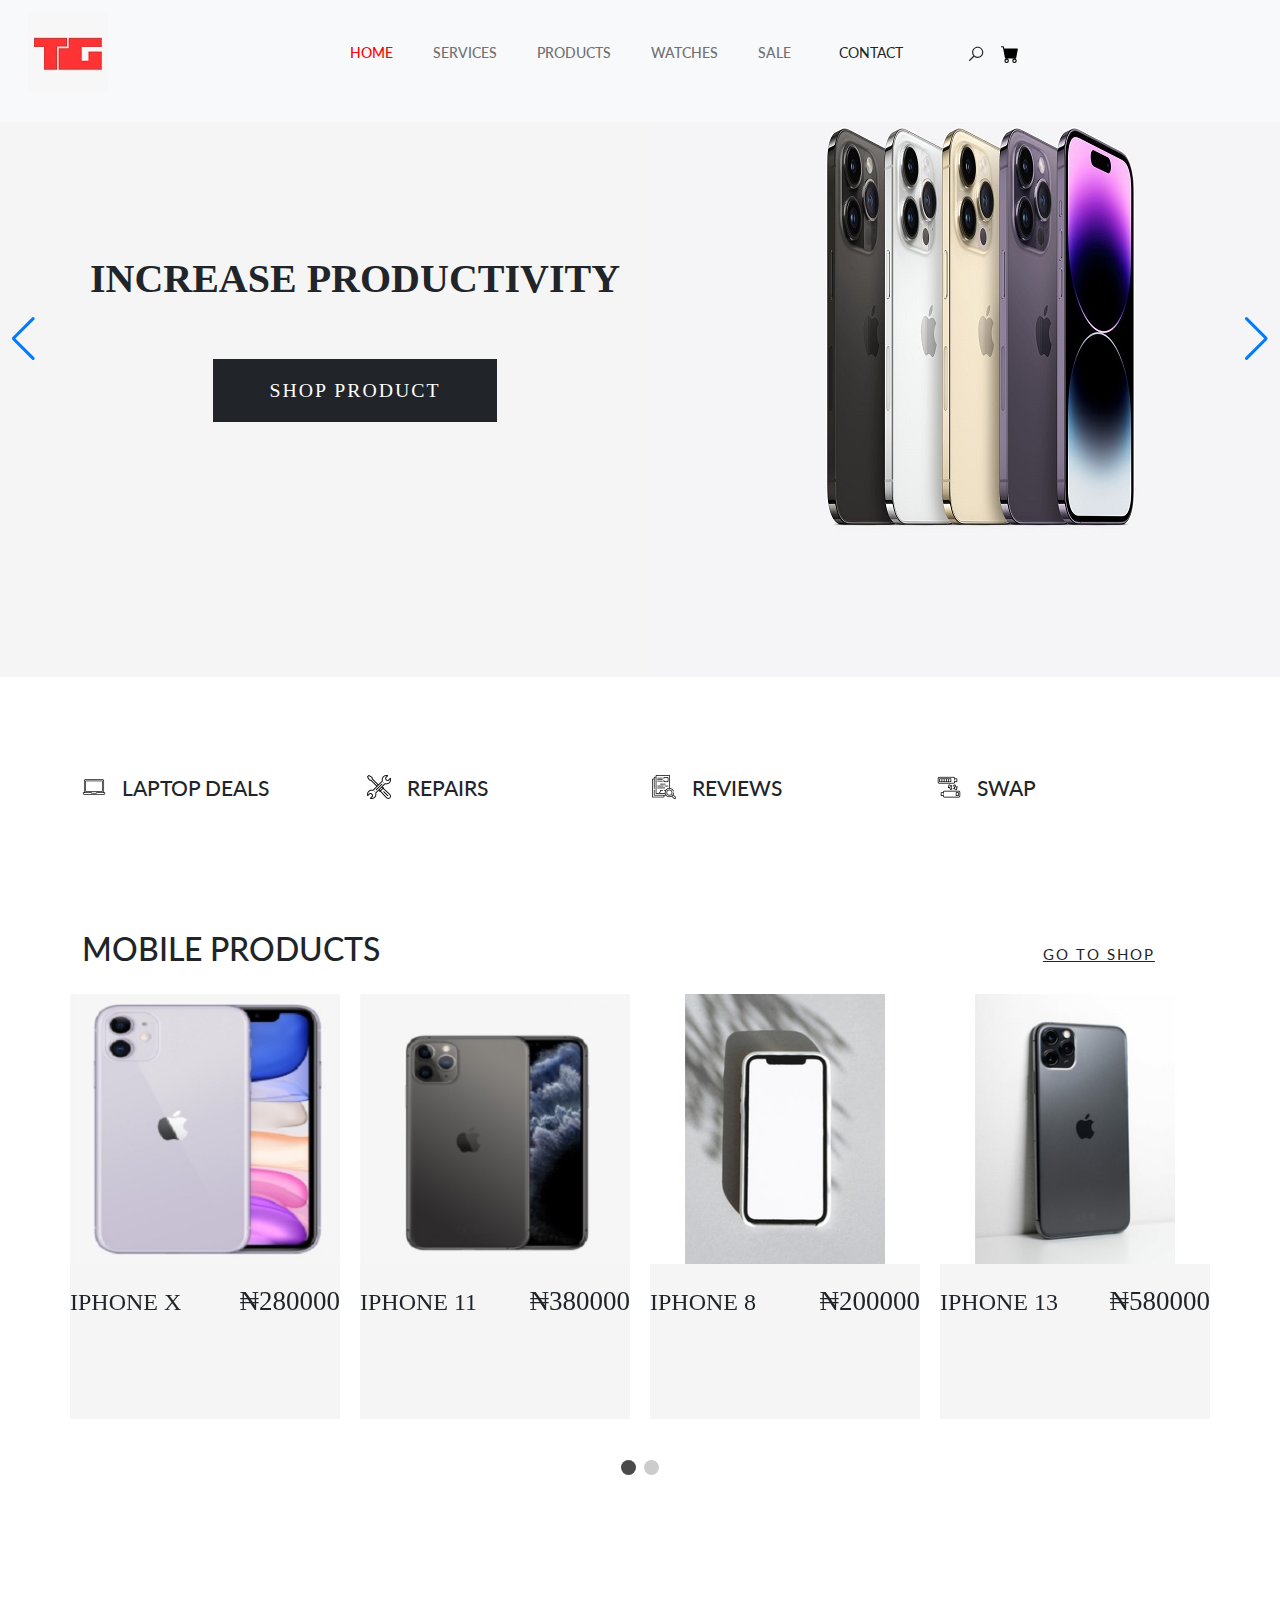
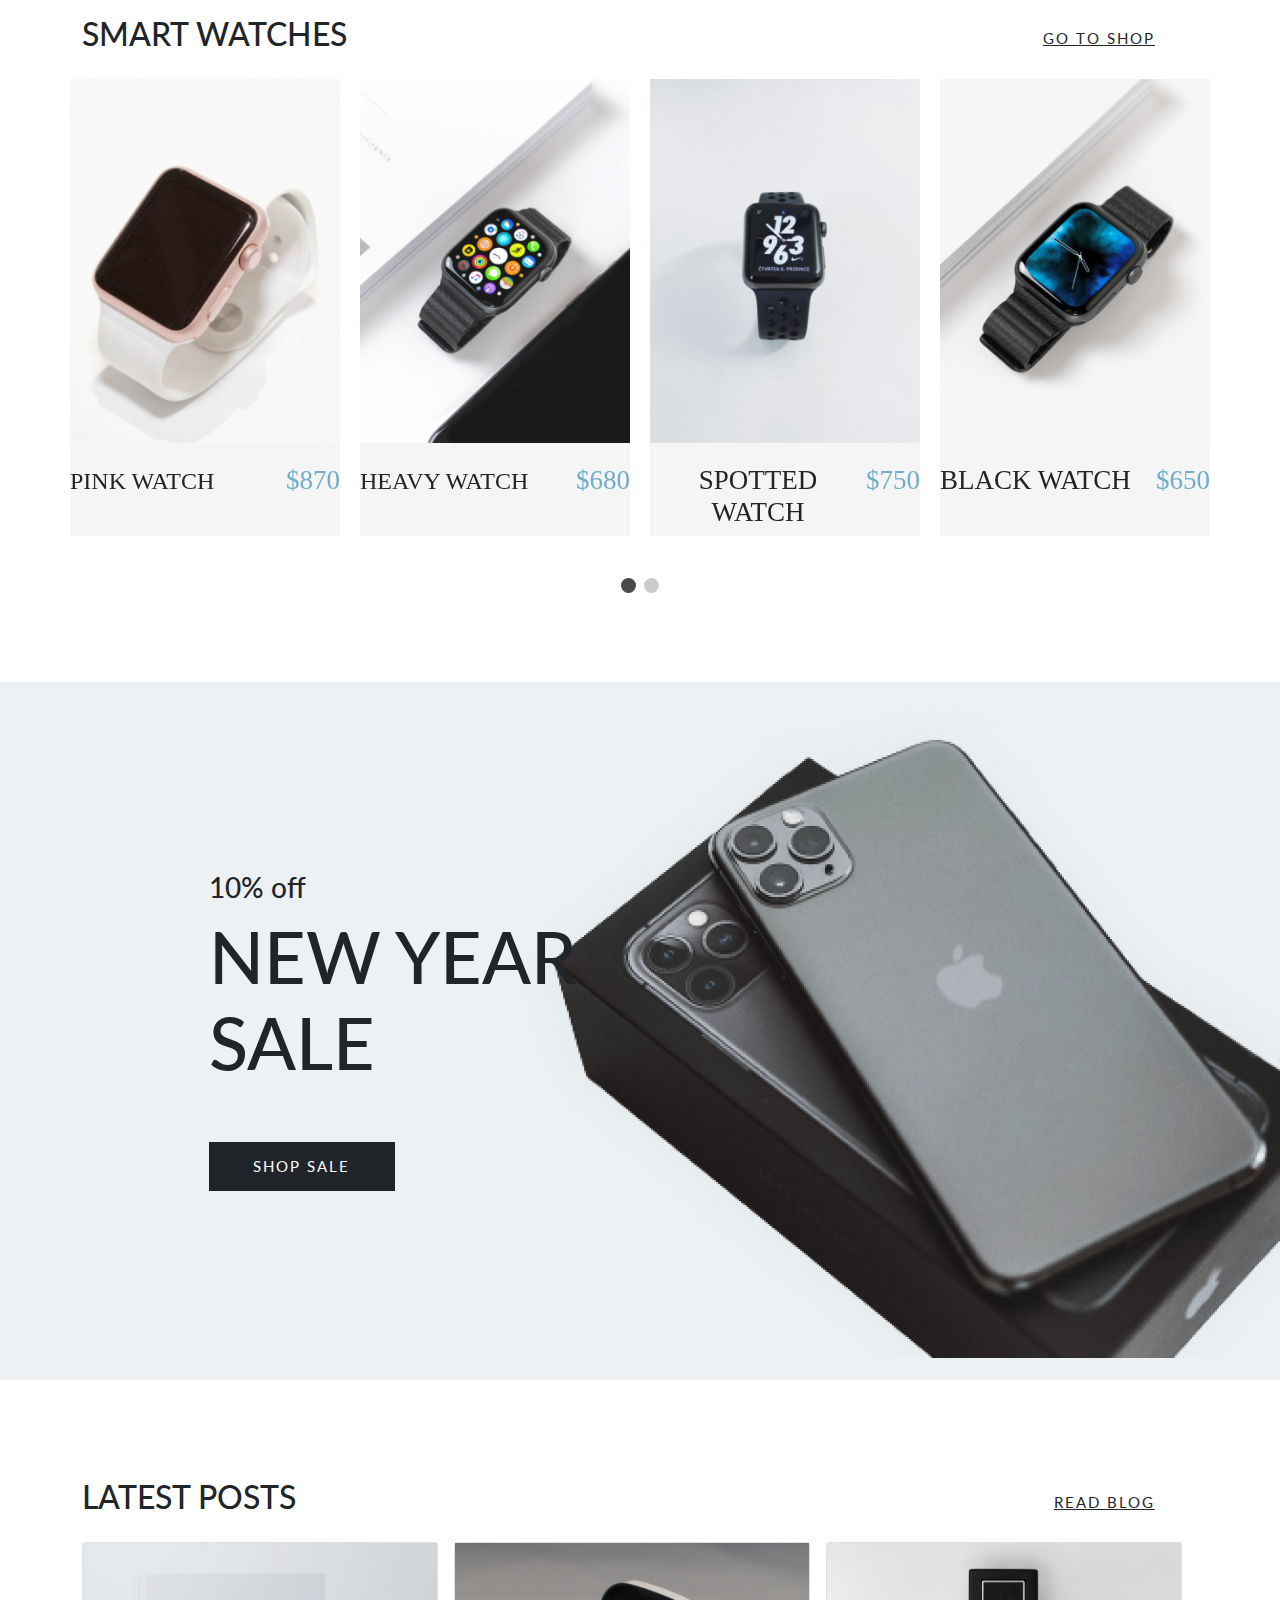
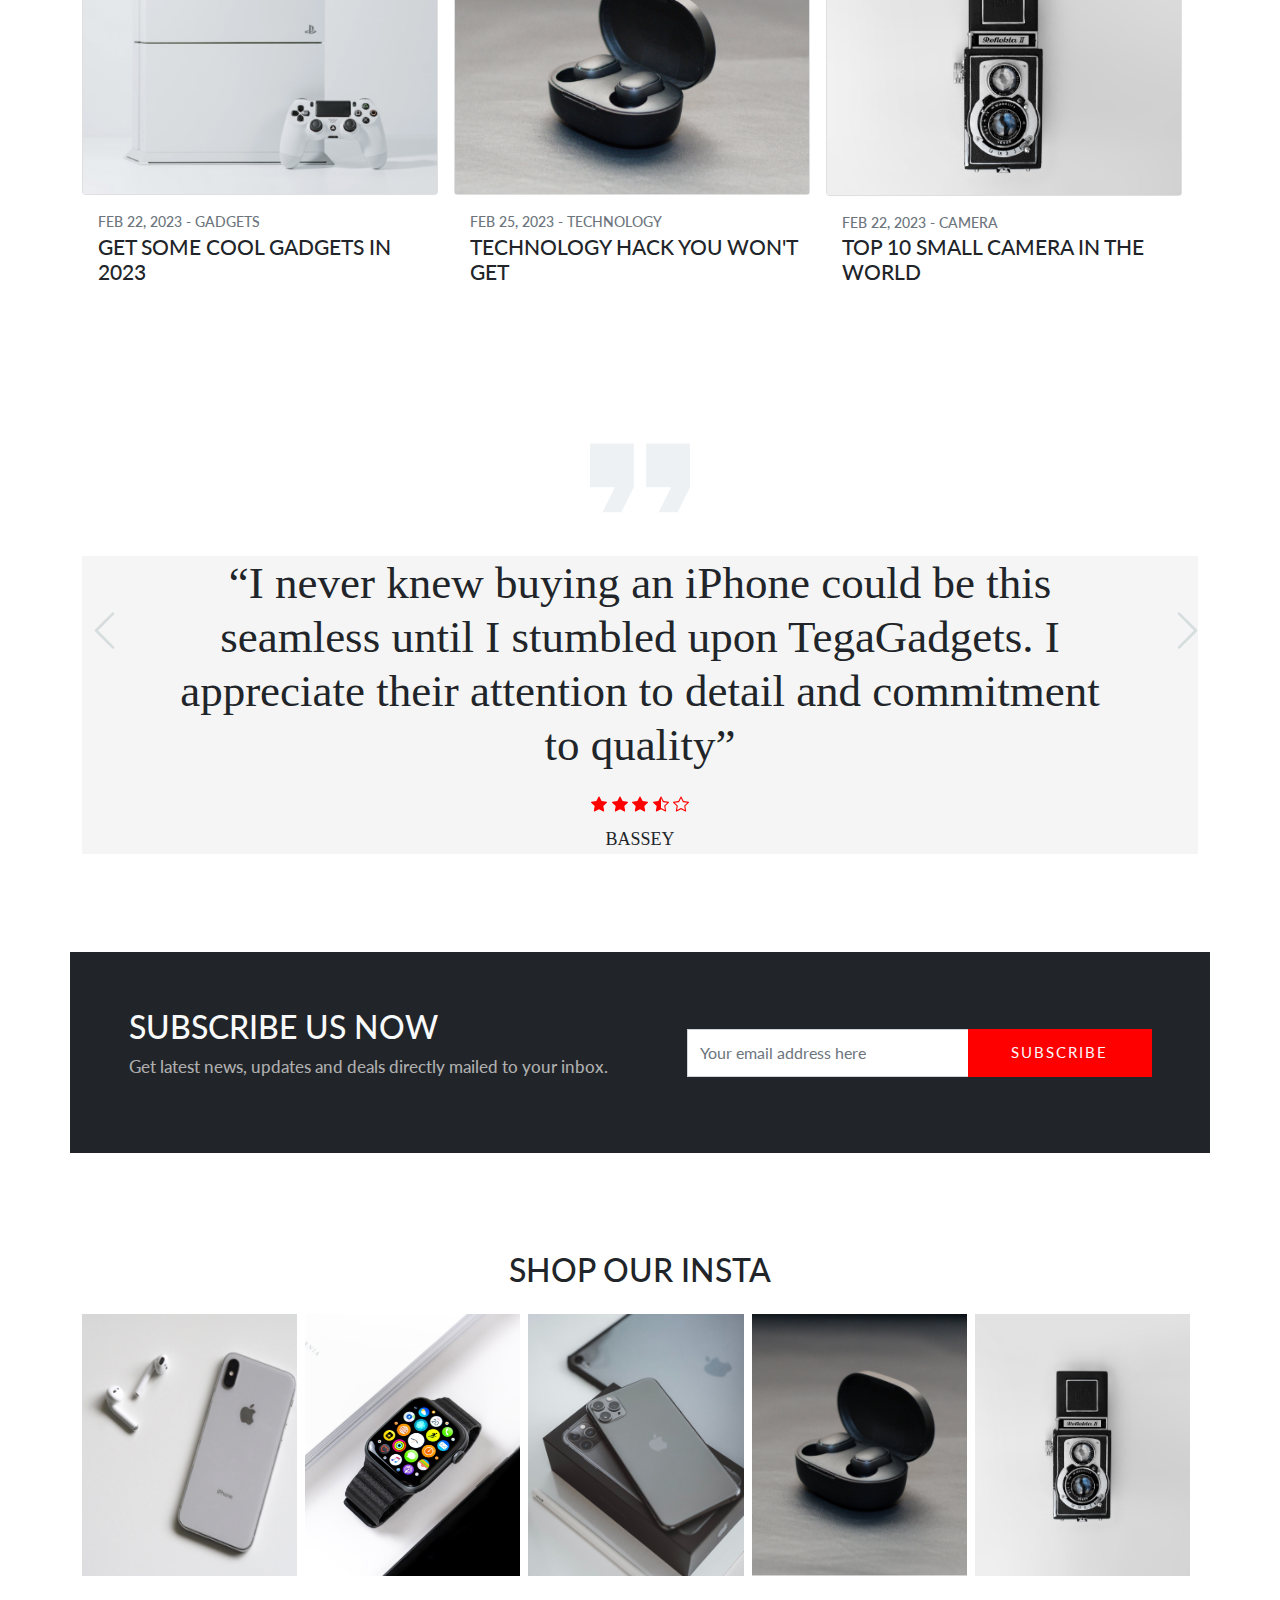
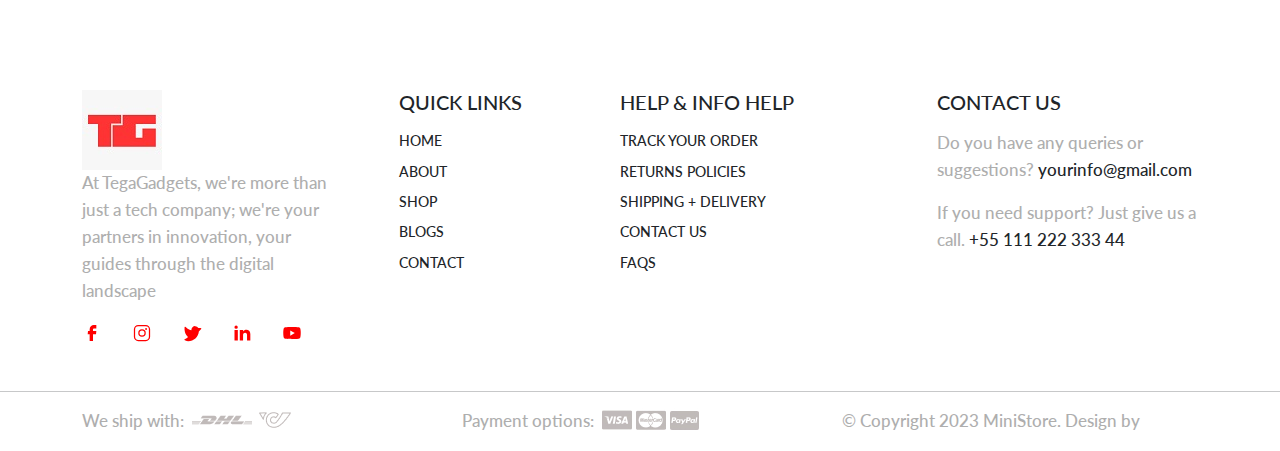
==== commit a2daef94: "Latest Updates" ====
--- a/index.html
+++ b/index.html
@@ -11,7 +11,7 @@
     <meta name="keywords" content="">
     <meta name="description" content="">
     <link rel="stylesheet" type="text/css" href="css/bootstrap.min.css">
-    <link rel="stylesheet" type="text/css" href="style.css">
+    <link rel="stylesheet" type="text/css" href="css/style.css">
     <link rel="stylesheet" href="https://cdn.jsdelivr.net/npm/swiper@9/swiper-bundle.min.css" />
     <link rel="preconnect" href="https://fonts.googleapis.com">
     <link rel="preconnect" href="https://fonts.gstatic.com" crossorigin>
@@ -151,7 +151,7 @@
               <button type="button" class="btn-close btn-close-black" data-bs-dismiss="offcanvas" aria-label="Close" data-bs-target="#bdNavbar"></button>
             </div>
             <div class="offcanvas-body">
-              <ul id="navbar" class="navbar-nav text-uppercase justify-content-end align-items-center flex-grow-1 pe-3">
+              <ul id="navbar" class="navbar-nav text-uppercase justify-content-center align-items-center flex-grow-1 pe-3">
                 <li class="nav-item">
                   <a class="nav-link me-4 active" href="#billboard">Home</a>
                 </li>
@@ -167,39 +167,10 @@
                 <li class="nav-item">
                   <a class="nav-link me-4" href="#yearly-sale">Sale</a>
                 </li>
-                <li class="nav-item">
-                  <a class="nav-link me-4" href="#latest-blog">Blog</a>
+                <li>
+                  <a href="contact.html" class="dropdown-item">Contact</a>
                 </li>
-                <li class="nav-item dropdown">
-                  <a class="nav-link me-4 dropdown-toggle link-dark" data-bs-toggle="dropdown" href="#" role="button" aria-expanded="false">Pages</a>
-                  <ul class="dropdown-menu">
-                    <li>
-                      <a href="about.html" class="dropdown-item">About</a>
-                    </li>
-                    <li>
-                      <a href="blog.html" class="dropdown-item">Blog</a>
-                    </li>
-                    <li>
-                      <a href="shop.html" class="dropdown-item">Shop</a>
-                    </li>
-                    <li>
-                      <a href="cart.html" class="dropdown-item">Cart</a>
-                    </li>
-                    <li>
-                      <a href="checkout.html" class="dropdown-item">Checkout</a>
-                    </li>
-                    <li>
-                      <a href="single-post.html" class="dropdown-item">Single Post</a>
-                    </li>
-                    <li>
-                      <a href="single-product.html" class="dropdown-item">Single Product</a>
-                    </li>
-                    <li>
-                      <a href="contact.html" class="dropdown-item">Contact</a>
-                    </li>
-                  </ul>
-                </li>
-                <li class="nav-item">
+                <li class="nav-item ">
                   <div class="user-items ps-5">
                     <ul class="d-flex justify-content-end list-unstyled">
                       <li class="search-item pe-3">
@@ -209,15 +180,9 @@
                           </svg>
                         </a>
                       </li>
-                      <li class="pe-3">
-                        <a href="#">
-                          <svg class="user">
-                            <use xlink:href="#user"></use>
-                          </svg>
-                        </a>
-                      </li>
+                     
                       <li>
-                        <a href="cart.html">
+                        <a href="">
                           <svg class="cart">
                             <use xlink:href="#cart"></use>
                           </svg>
@@ -272,24 +237,7 @@
             </div>
             </div>
             <!-- Second slide -->
-            
-            <div class="swiper-slide">
-              <div class="container">
-                <div class="row d-flex flex-wrap align-items-center">
-                  <div class="col-md-6">
-                    <div class="banner-content">
-                      <h1 class="display-2 text-uppercase text-dark pb-5" style="font-size: 40px; font-weight: bold;">Next Generation of Gaming</h1>
-                      <a href="shop.html" class="btn btn-medium btn-dark text-uppercase btn-rounded-none">Shop Product</a>
-                    </div>
-                  </div>
-                  <div class="col-md-5">
-                    <div class="image-holder">
-                      <img src="images/banner-image-1.jpg" alt="banner">
-                    </div>
-                  </div>
-                </div>
-              </div>
-            </div>
+        
 
             <div class="swiper-slide">
               <div class="container">
@@ -370,7 +318,7 @@
               <div class="col-lg-3 col-md-6 pb-3">
                 <div class="icon-box d-flex">
                   <div class="icon-box-icon pe-3 pb-3">
-                    <!-- Assuming your laptop image is named 'laptop.png' -->
+                    
                     <img src="images/battery.png" alt="Laptop" class="laptop-icon">
                   </div>
                   <div class="icon-box-content">
@@ -401,7 +349,27 @@
               <div class="swiper-slide">
                 <div class="product-card position-relative">
                   <div class="image-holder">
-                    <img src="images/product-item1.jpg" alt="product-item" class="img-fluid">
+                    <img src="images/product-item1.png" alt="product-item" class="img-fluid">
+                  </div>
+                  <div class="cart-concern position-absolute">
+                    <div class="cart-button d-flex">
+                      
+                      <a href="#" class="btn btn-medium btn-black">Add to Cart<svg class="cart-outline"><use xlink:href="#cart-outline"></use></svg></a>
+                    </div>
+                  </div>
+                  <div class="card-detail d-flex justify-content-between align-items-baseline pt-3">
+                    <h4 class="card-title text-uppercase">
+                      <a href="#">Iphone X</a>
+                    </h4>
+                    <span class="item-price">₦280000</span>
+                  </div>
+                </div>
+              </div>
+
+              <div class="swiper-slide">
+                <div class="product-card position-relative">
+                  <div class="image-holder">
+                    <img src="images/product-item2.png" alt="product-item" class="img-fluid">
                   </div>
                   <div class="cart-concern position-absolute">
                     <div class="cart-button d-flex">
@@ -409,17 +377,40 @@
                     </div>
                   </div>
                   <div class="card-detail d-flex justify-content-between align-items-baseline pt-3">
-                    <h3 class="card-title text-uppercase">
-                      <a href="#">Iphone X</a>
-                    </h3>
-                    <span class="item-price text-primary">₦280000</span>
-                  </div>
-                </div>
-              </div>
+                    <h4 class="card-title text-uppercase">
+                      <a href="#">Iphone 11</a>
+                    </h4>
+                    <span class="item-price ">₦380000</span>
+                  </div>
+                </div>
+              </div>
+              
               <div class="swiper-slide">
                 <div class="product-card position-relative">
                   <div class="image-holder">
-                    <img src="images/product-item2.jpg" alt="product-item" class="img-fluid">
+                    <img src="images/product-item3.jpg" alt="product-item" class="img-fluid">
+                  </div>
+                  <div class="cart-concern position-absolute">
+                    <div class="cart-button d-flex">
+                      <a href="#" class="btn btn-medium btn-black">Add to Cart<svg class="cart-outline">
+                          <use xlink:href="#cart-outline"></use>
+                        </svg></a>
+                    </div>
+                  </div>
+                  <div class="card-detail d-flex justify-content-between align-items-baseline pt-3">
+                    <h4 class="card-title text-uppercase">
+                      <a href="#">Iphone 8</a>
+                    </h4>
+                    <span class="item-price">₦200000</span>
+                  </div>
+                </div>
+              </div>
+
+
+              <div class="swiper-slide">
+                <div class="product-card position-relative">
+                  <div class="image-holder">
+                    <img src="images/product-item4.jpg" alt="product-item" class="img-fluid">
                   </div>
                   <div class="cart-concern position-absolute">
                     <div class="cart-button d-flex">
@@ -427,17 +418,17 @@
                     </div>
                   </div>
                   <div class="card-detail d-flex justify-content-between align-items-baseline pt-3">
-                    <h3 class="card-title text-uppercase">
-                      <a href="#">Iphone 11</a>
-                    </h3>
-                    <span class="item-price text-primary">₦380000</span>
+                    <h4 class="card-title text-uppercase">
+                      <a href="#">Iphone 13</a>
+                    </h4>
+                    <span class="item-price ">₦580000</span>
                   </div>
                 </div>
               </div>
               <div class="swiper-slide">
                 <div class="product-card position-relative">
                   <div class="image-holder">
-                    <img src="images/product-item3.jpg" alt="product-item" class="img-fluid">
+                    <img src="images/product-item5.jpg" alt="product-item" class="img-fluid">
                   </div>
                   <div class="cart-concern position-absolute">
                     <div class="cart-button d-flex">
@@ -445,46 +436,10 @@
                     </div>
                   </div>
                   <div class="card-detail d-flex justify-content-between align-items-baseline pt-3">
-                    <h3 class="card-title text-uppercase">
-                      <a href="#">Iphone 8</a>
-                    </h3>
-                    <span class="item-price text-primary">₦200000</span>
-                  </div>
-                </div>
-              </div>
-              <div class="swiper-slide">
-                <div class="product-card position-relative">
-                  <div class="image-holder">
-                    <img src="images/product-item4.jpg" alt="product-item" class="img-fluid">
-                  </div>
-                  <div class="cart-concern position-absolute">
-                    <div class="cart-button d-flex">
-                      <a href="#" class="btn btn-medium btn-black">Add to Cart<svg class="cart-outline"><use xlink:href="#cart-outline"></use></svg></a>
-                    </div>
-                  </div>
-                  <div class="card-detail d-flex justify-content-between align-items-baseline pt-3">
-                    <h3 class="card-title text-uppercase">
-                      <a href="#">Iphone 13</a>
-                    </h3>
-                    <span class="item-price text-primary">₦580000</span>
-                  </div>
-                </div>
-              </div>
-              <div class="swiper-slide">
-                <div class="product-card position-relative">
-                  <div class="image-holder">
-                    <img src="images/product-item5.jpg" alt="product-item" class="img-fluid">
-                  </div>
-                  <div class="cart-concern position-absolute">
-                    <div class="cart-button d-flex">
-                      <a href="#" class="btn btn-medium btn-black">Add to Cart<svg class="cart-outline"><use xlink:href="#cart-outline"></use></svg></a>
-                    </div>
-                  </div>
-                  <div class="card-detail d-flex justify-content-between align-items-baseline pt-3">
-                    <h3 class="card-title text-uppercase">
+                    <h4 class="card-title text-uppercase">
                       <a href="#">Iphone 12</a>
-                    </h3>
-                    <span class="item-price text-primary">₦395000</span>
+                    </h4>
+                    <span class="item-price">₦395000</span>
                   </div>
                 </div>
               </div>
@@ -516,9 +471,9 @@
                     </div>
                   </div>
                   <div class="card-detail d-flex justify-content-between align-items-baseline pt-3">
-                    <h3 class="card-title text-uppercase">
+                    <h4 class="card-title text-uppercase">
                       <a href="#">Pink watch</a>
-                    </h3>
+                    </h4>
                     <span class="item-price text-primary">$870</span>
                   </div>
                 </div>
@@ -534,9 +489,9 @@
                     </div>
                   </div>
                   <div class="card-detail d-flex justify-content-between align-items-baseline pt-3">
-                    <h3 class="card-title text-uppercase">
+                    <h4 class="card-title text-uppercase">
                       <a href="#">Heavy watch</a>
-                    </h3>
+                    </h4>
                     <span class="item-price text-primary">$680</span>
                   </div>
                 </div>
@@ -696,7 +651,7 @@
                 <div class="swiper-slide text-center d-flex justify-content-center">
                   <div class="review-item col-md-10">
                     <i class="icon icon-review"></i>
-                    <blockquote>“Tempus oncu enim pellen tesque este pretium in neque, elit morbi sagittis lorem habi mattis Pellen tesque pretium feugiat vel morbi suspen dise sagittis lorem habi tasse morbi.”</blockquote>
+                    <blockquote>“I never knew buying an iPhone could be this seamless until I stumbled upon TegaGadgets. I appreciate their attention to detail and commitment to quality”</blockquote>
                     <div class="rating">
                       <svg class="star star-fill">
                         <use xlink:href="#star-fill"></use>
@@ -715,14 +670,14 @@
                       </svg>
                     </div>
                     <div class="author-detail">
-                      <div class="name text-dark text-uppercase pt-2">Emma Chamberlin</div>
+                      <div class="name text-dark text-uppercase pt-2">Bassey</div>
                     </div>
                   </div>
                 </div>
                 <div class="swiper-slide text-center d-flex justify-content-center">
                   <div class="review-item col-md-10">
                     <i class="icon icon-review"></i>
-                    <blockquote>“A blog is a digital publication that can complement a website or exist independently. A blog may include articles, short posts, listicles, infographics, videos, and other digital content.”</blockquote>
+                    <blockquote>“ Their range of iPhones caters to every need, and their customer service reflects the warmth and hospitality”</blockquote>
                     <div class="rating">
                       <svg class="star star-fill">
                         <use xlink:href="#star-fill"></use>
@@ -741,7 +696,7 @@
                       </svg>
                     </div>
                     <div class="author-detail">
-                      <div class="name text-dark text-uppercase pt-2">Jennie Rose</div>
+                      <div class="name text-dark text-uppercase pt-2">Jennifer</div>
                     </div>
                   </div>
                 </div>
@@ -779,6 +734,7 @@
         </div>
       </div>
     </section>
+
     <section id="instagram" class="padding-large overflow-hidden no-padding-top">
       <div class="container">
         <div class="row">
@@ -787,7 +743,7 @@
           </div>
           <div class="d-flex flex-wrap">
             <figure class="instagram-item pe-2">
-              <a href="https://templatesjungle.com/" class="image-link position-relative">
+              <a href="https://www.instagram.com/tegadgets?utm_source=ig_web_button_share_sheet&igsh=ZDNlZDc0MzIxNw==" class="image-link position-relative">
                 <img src="images/insta-item1.jpg" alt="instagram" class="insta-image">
                 <div class="icon-overlay position-absolute d-flex justify-content-center">
                   <svg class="instagram">
@@ -797,7 +753,7 @@
               </a>
             </figure>
             <figure class="instagram-item pe-2">
-              <a href="https://templatesjungle.com/" class="image-link position-relative">
+              <a href="https://www.instagram.com/tegadgets?utm_source=ig_web_button_share_sheet&igsh=ZDNlZDc0MzIxNw==" class="image-link position-relative">
                 <img src="images/insta-item2.jpg" alt="instagram" class="insta-image">
                 <div class="icon-overlay position-absolute d-flex justify-content-center">
                   <svg class="instagram">
@@ -807,7 +763,7 @@
               </a>
             </figure>
             <figure class="instagram-item pe-2">
-              <a href="https://templatesjungle.com/" class="image-link position-relative">
+              <a href="https://www.instagram.com/tegadgets?utm_source=ig_web_button_share_sheet&igsh=ZDNlZDc0MzIxNw==" class="image-link position-relative">
                 <img src="images/insta-item3.jpg" alt="instagram" class="insta-image">
                 <div class="icon-overlay position-absolute d-flex justify-content-center">
                   <svg class="instagram">
@@ -817,7 +773,7 @@
               </a>
             </figure>
             <figure class="instagram-item pe-2">
-              <a href="https://templatesjungle.com/" class="image-link position-relative">
+              <a href="https://www.instagram.com/tegadgets?utm_source=ig_web_button_share_sheet&igsh=ZDNlZDc0MzIxNw==" class="image-link position-relative">
                 <img src="images/insta-item4.jpg" alt="instagram" class="insta-image">
                 <div class="icon-overlay position-absolute d-flex justify-content-center">
                   <svg class="instagram">
@@ -827,7 +783,7 @@
               </a>
             </figure>
             <figure class="instagram-item pe-2">
-              <a href="https://templatesjungle.com/" class="image-link position-relative">
+              <a href="https://www.instagram.com/tegadgets?utm_source=ig_web_button_share_sheet&igsh=ZDNlZDc0MzIxNw==" class="image-link position-relative">
                 <img src="images/insta-item5.jpg" alt="instagram" class="insta-image">
                 <div class="icon-overlay position-absolute d-flex justify-content-center">
                   <svg class="instagram">
@@ -839,7 +795,10 @@
           </div>
         </div>
       </div>
-    </section>
+      
+  </section>
+
+
     <footer id="footer" class="overflow-hidden">
       <div class="container">
         <div class="row">
@@ -847,8 +806,8 @@
             <div class="row d-flex flex-wrap justify-content-between">
               <div class="col-lg-3 col-sm-6 pb-3">
                 <div class="footer-menu">
-                  <img src="images/main-logo.jpgng" alt="logo">
-                  <p>Nisi, purus vitae, ultrices nunc. Sit ac sit suscipit hendrerit. Gravida massa volutpat aenean odio erat nullam fringilla.</p>
+                  <img src="images/main-logo.jpg" alt="logo">
+                  <p>At TegaGadgets, we're more than just a tech company; we're your partners in innovation, your guides through the digital landscape </p>
                   <div class="social-links">
                     <ul class="d-flex list-unstyled">
                       <li>
@@ -859,7 +818,7 @@
                         </a>
                       </li>
                       <li>
-                        <a href="#">
+                        <a href="https://www.instagram.com/tegadgets?utm_source=ig_web_button_share_sheet&igsh=ZDNlZDc0MzIxNw==">
                           <svg class="instagram">
                             <use xlink:href="#instagram" />
                           </svg>
--- a/css/style.css
+++ b/css/style.css
@@ -0,0 +1,1095 @@
+/*
+Theme Name: Ministore
+Theme URI: 
+Author: 
+Author URI: 
+Description: Ministore is specially designed product packaged for Ministore by Moksha.
+Version: 
+*/
+
+/*--------------------------------------------------------------
+This is main CSS file that contains custom style rules used in this template
+--------------------------------------------------------------*/
+
+/*------------------------------------*\
+    Table of contents
+\*------------------------------------*/
+
+/*------------------------------------------------
+
+CSS STRUCTURE:
+
+    
+/*--------------------------------------------------------------
+/** 1. VARIABLES
+--------------------------------------------------------------*/
+:root {
+  --accent-color:             #717171;
+  --white-color:              #fff;
+  --black-color:              #000;
+  --gray-color:               #F3F3F3;
+  --gray-color-300:           #D8D8D8;
+  --gray-color-500:           #AEAEAE;
+  --gray-color-800:           #3A3A3A;
+  --light-gray-color:         #D7DDDF;
+  --primary-color:            red;
+  --bs-primary-rgb:           114,174,200;
+  --light-color:              #f8f9fa;
+  --dark-color:               #212529;
+  --light-blue-color:         #EDF1F3;
+  --navbar-color-color:       #131814;
+  --swiper-theme-color:       #4A4A4A;
+  --swiper-pagination-color:  #4A4A4A;
+
+}
+
+/* on mobile devices below 600px
+ */
+@media screen and (max-width: 600px) {
+    :root {
+        --header-height : 100px;
+        --header-height-min   : 80px;
+    }
+}
+
+/* Fonts */
+:root {
+    --body-font           : "Lato", sans-serif;
+    --heading-font        : "Jost", sans-serif;
+}
+
+/*----------------------------------------------*/
+/* 1 GENERAL TYPOGRAPHY */
+/*----------------------------------------------*/
+
+/* 1.1 General Styles
+/*----------------------------------------------*/
+*, *::before, *::after {
+  -webkit-box-sizing: border-box;
+  -moz-box-sizing: border-box;
+  box-sizing: border-box;
+}
+html {
+  box-sizing: border-box;
+}
+body {
+  font-family: var(--body-font);
+  font-size: 14px;
+  font-weight: 500;
+  line-height: 1.6;
+  margin: 0;
+}
+p {
+  font-size: 1.2em;
+  color: var(--gray-color-500);
+}
+ul.inner-list li {
+   font-size: 1.2em;
+}
+a {
+  color: var(--dark-color);
+  text-decoration: none;
+  transition: 0.3s color ease-out;
+}
+a.light {
+  color: var(--light-color);
+}
+a:hover {
+  text-decoration: none;
+  color: var(--primary-color);
+}
+
+/*------------ Background Color -----------*/
+.bg-gray {
+    background: var(--gray-color);
+}
+.bg-dark {
+    background: var(--dark-color);
+}
+.bg-light {
+    background: var(--light-color);
+}
+.bg-light-blue {
+    background: var(--light-blue-color);
+}
+
+/* - Section Padding
+--------------------------------------------------------------*/
+.padding-xsmall {
+  padding-top: 0.5em;
+  padding-bottom: 0.5em;
+}
+.padding-small {
+  padding-top: 2em;
+  padding-bottom: 2em;
+}
+.padding-medium {
+  padding-top: 4em;
+  padding-bottom: 4em;
+}
+.padding-large {
+  padding-top: 7em;
+  padding-bottom: 7em;
+}
+.padding-xlarge {
+  padding-top: 9.5em;
+  padding-bottom: 9.5em;
+}
+
+/* no padding */
+.no-padding-top {
+  padding-top: 0 !important;
+}
+.no-padding-right {
+  padding-right: 0 !important;
+}
+.no-padding-bottom {
+  padding-bottom: 0 !important;
+}
+.no-padding-left {
+  padding-left: 0 !important;
+}
+.no-padding-tb {
+  padding-top: 0 !important;
+  padding-bottom: 0 !important;
+}
+.no-padding-lr {
+  padding-left: 0 !important;
+  padding-right: 0 !important;
+}
+.no-gutter {
+  padding: 0 !important;
+}
+
+/* no padding and margin */
+.no-padding {
+  padding: 0 !important;
+}
+.no-margin {
+  margin: 0 !important;
+}
+
+/* - Section margin
+--------------------------------------------------------------*/
+.margin-small {
+  margin-top: 3em;
+  margin-bottom: 3em;
+}
+.margin-medium {
+  margin-top: 5em;
+  margin-bottom: 5em;
+}
+.margin-large {
+  margin-top: 7em;
+  margin-bottom: 7em;
+}
+.margin-xlarge {
+  margin-top: 9em;
+  margin-bottom: 9em;
+}
+
+@media only screen and (max-width: 768px) {
+  .margin-small,
+  .margin-medium,
+  .margin-large {
+    margin-top: 1em;
+    margin-bottom: 1em;
+  }
+}
+
+
+/* - Section Title
+--------------------------------------------------------------*/
+h3.card-title,
+h3.cart-title {
+   font-size: 1.5em;
+}
+
+/* - Section width
+--------------------------------------------------------------*/
+.u-full-width {
+    width: 100%;
+    border: none;
+}
+
+/*--------------------------------------------------------------
+/** 2.10 Buttons
+--------------------------------------------------------------*/
+/* - Button Sizes
+------------------------------------------------------------- */
+.btn.btn-small {
+  padding: 0.8em 1.8em;
+  font-size: 0.65em;
+}
+.btn.btn-medium {
+  padding: 0.8em 2.8em;
+  font-size: 1.1em;
+  letter-spacing: 2px;
+}
+.btn.btn-large {
+  padding: 2.4em 5.1em;
+  font-size: 1.8em;
+}
+
+/* - Button Shapes
+------------------------------------------------------------- */
+.btn.btn-rounded,
+.btn.btn-rounded::after {
+  border-radius: 6px;
+}
+.btn.btn-pill,
+.btn.btn-pill::after {
+  border-radius: 2em;
+}
+/* button outline */
+.btn.btn-outline-dark,
+.btn.btn-outline-light,
+.btn.btn-outline-accent {
+  background: transparent;
+  text-shadow: none;
+  box-shadow: none;
+}
+.btn.btn-outline-dark:hover::after,
+.btn.btn-outline-light:hover::after {
+  background-color: transparent;
+}
+.btn.btn-outline-dark {
+  border-color: rgba(0,0,0,1);
+  color: var(--dark-color);
+}
+.btn.btn-outline-dark:hover {
+  background: var(--dark-color);
+  color: var(--light-color);
+}
+.btn.btn-outline-light {
+  border-color: rgba(255,255,255,0.5);
+  color: var(--light-color);
+}
+.btn.btn-outline-light:hover {
+  background: var(--primary-color);
+  color: var(--light-color);
+  border-color: var(--primary-color);
+}
+.btn.btn-outline-accent {
+  background: transparent;
+  border-color: var(--accent-color);
+  color: var(--dark-color);
+}
+.btn.btn-outline-accent:hover {
+  border-color: var(--dark-color);
+  color: var(--dark-color) !important;
+}
+.btn.btn-full {
+  display: block;
+  margin: .85em 0;
+  width: 100%;
+  letter-spacing: 0.12em;
+}
+
+/* no border radius */
+.btn-rounded-none,
+.btn-rounded-none::after {
+  border-radius: 0;
+}
+
+/* - Buttons Color Scheme
+------------------------------------------------------------- */
+.btn.btn-normal {
+  text-decoration: underline;
+  border: none;
+}
+.btn.btn-normal:hover {
+  text-decoration: none;
+}
+.btn.btn-accent {
+  color: var(--light-color);
+  background-color: var(--accent-color);
+  border: none;
+}
+.btn.btn-accent:hover {
+  color: var(--light-color) !important;
+  background-color: var(--primary-color);
+}
+.btn.btn-black {
+  background-color: var(--dark-color);
+  color: var(--light-color);
+  border: none;
+}
+.btn.btn-black:hover {
+  background-color: var(--primary-color);
+  color: var(--light-color);
+}
+.btn.btn-light {
+  background-color: var(--light-color);
+  color: var(--dark-color);
+  border: none;
+}
+.btn.btn-light:hover {
+  background-color: var(--primary-color);
+  color: var(--light-color);
+}
+.btn.btn-primary {
+  background: var(--primary-color);
+  color: var(--light-color);
+  border: none;
+}
+.btn.btn-primary:hover {
+  background-color: var(--dark-color);
+  color: var(--light-color);
+}
+
+/* - Buttons Aligns
+------------------------------------------------------------- */
+.btn-left {
+  text-align: left;
+  display: block;
+}
+.btn-center {
+  text-align: center;
+  display: block;
+}
+.btn-right {
+  text-align: right;
+  display: block;
+}
+
+/*----------------------------------------------*/
+/* 2 SITE STRUCTURE */
+/*----------------------------------------------*/
+
+/* - Search Bar
+------------------------------------------------------------- */
+.search-box {
+    background: var(--gray-color);
+    position: relative;
+}
+.close-button {
+    position: absolute;
+    top: 20px;
+    right: 120px;
+    cursor: pointer;
+    z-index: 9;
+}
+.search-box input.search-input {
+    font-size: 1.3em;
+    width: 70%;
+    height: 30px;
+    padding: 25px;
+    border-radius: 80px;
+    border-color: rgb(0 0 0 / 25%);
+    background: transparent;
+}
+.search-box svg {
+    width: 22px;
+    height: 22px;
+    color: var(--primary-color);
+}
+.search-box svg.search {
+    margin-left: -50px;
+}
+
+
+/** Search Form
+--------------------------------------------------------------*/
+.search-form input[type="search"].search-field {
+  border: none;
+  background: #f1f1f1;
+  width: 100%;
+  border-radius: 50px;
+  padding: 10px 40px;
+}
+.search-form input[type="search"].search-field::focus {
+  border-color: #af9aaa;
+}
+.search-form button {
+  position: absolute;
+  top: 6px;
+  right: 9px;
+  background: transparent;
+  border: none;
+}
+
+/** Search Popup
+--------------------------------------------------------------*/
+.search-popup {
+  background-color: #fff;
+  position: fixed;
+  left: 0;
+  top: 0;
+  width: 100%;
+  height: 100%;
+  opacity: 0;
+  visibility: hidden;
+  z-index: 9999;
+  -webkit-transition: opacity 0.3s 0s, visibility 0s 0.3s;
+  -moz-transition: opacity 0.3s 0s, visibility 0s 0.3s;
+  transition: opacity 0.3s 0s, visibility 0s 0.3s;
+}
+.search-popup.is-visible {
+  opacity: 1;
+  visibility: visible;
+  cursor: -webkit-image-set(url("data:image/svg+xml;charset=utf8,%3Csvg xmlns='http://www.w3.org/2000/svg' width='20' height='20' viewBox='0 0 20 20'%3E%3Cpath fill='%23FFF' d='M20 1l-1-1-9 9-9-9-1 1 9 9-9 9 1 1 9-9 9 9 1-1-9-9'/%3E%3C/svg%3E") 1x, url("data:image/svg+xml;charset=utf8,%3Csvg xmlns='http://www.w3.org/2000/svg' width='20' height='20' viewBox='0 0 20 20'%3E%3Cpath fill='%23000' d='M20 1l-1-1-9 9-9-9-1 1 9 9-9 9 1 1 9-9 9 9 1-1-9-9'/%3E%3C/svg%3E") 2x), pointer;
+  cursor: url("data:image/svg+xml;charset=utf8,%3Csvg xmlns='http://www.w3.org/2000/svg' width='20' height='20' viewBox='0 0 20 20'%3E%3Cpath fill='%23000' d='M20 1l-1-1-9 9-9-9-1 1 9 9-9 9 1 1 9-9 9 9 1-1-9-9'/%3E%3C/svg%3E"), pointer;
+  -webkit-transition: opacity 0.3s 0s, visibility 0s 0s;
+  -moz-transition: opacity 0.3s 0s, visibility 0s 0s;
+  transition: opacity 0.3s 0s, visibility 0s 0s;
+}
+.search-popup-container {
+  background-color: transparent;
+  position: relative;
+  top: 50%;
+  margin: 0 auto;
+  padding: 0;
+  width: 90%;
+  max-width: 800px;
+  text-align: center;
+  box-shadow: none;
+  cursor: default;
+  -webkit-transform: translateY(-40px);
+  transform: translateY(-40px);
+  -webkit-backface-visibility: hidden;
+  -webkit-transition-property: -webkit-transform;
+  transition-property: transform;
+  -webkit-transition-duration: 0.3s;
+  transition-duration: 0.3s;
+}
+.is-visible .search-popup-container {
+  -webkit-transform: translateY(-50%);
+  transform: translateY(-50%);
+}
+.search-popup-form {
+  position: relative;
+  margin: 0 0 3em 0;
+}
+.search-popup-form .form-control {
+  padding: 0 0 .375em 0;
+  font-size: 2em;
+}
+.search-popup-form #search-popup-submit {
+  display: none;
+}
+.search-popup .search-popup-close {
+  display: block;
+  position: absolute;
+  top: 2em;
+  right: 2em;
+  margin: -0.5em;
+  padding: 0.5em;
+  line-height: 0;
+}
+.search-popup .search-popup-close:hover {
+  -webkit-transform: rotate(90deg);
+  -ms-transform: rotate(90deg);
+  transform: rotate(90deg);
+}
+.search-popup .search-popup-close i {
+  display: block;
+  position: relative;
+  width: 1em;
+  height: 1em;
+  fill: rgba(0,0,0,0.5);
+}
+.search-popup .search-popup-close:hover i {
+  fill: rgba(0,0,0,1);
+}
+.search-popup .cat-list-title {
+  margin-top: 40px;
+  margin-bottom: 10px;
+  font-size: 0.6em;
+  font-weight: normal;
+  text-transform: uppercase;
+  letter-spacing: 0.1em;
+}
+.search-popup .cat-list {
+  margin: 0;
+  list-style-type: none;
+}
+.search-popup .cat-list-item {
+  display: inline-block;
+  margin-bottom: 0;
+  letter-spacing: 0.015em;
+  font-size: 2em;
+}
+.search-popup .cat-list-item a {
+  position: relative;
+}
+.search-popup .cat-list-item a::after {
+  background: none repeat scroll 0 0 #fff;
+  content: "";
+  height: 1px;
+  border-bottom: 1px solid #ff9697;
+  left: 0;
+  opacity: 0;
+  position: absolute;
+  top: 100%;
+  width: 100%;
+  -webkit-transition: height 0.3s,opacity 0.3s,-webkit-transform 0.3s;
+  transition: height 0.3s,opacity 0.3s,transform 0.3s;
+  -webkit-transform: translateY(-5px);
+  transform: translateY(-5px);
+}
+.search-popup .cat-list-item a:hover::after {
+  height: 1px;
+  opacity: 1;
+  -webkit-transform: translateY(2px);
+  transform: translateY(2px);
+}
+.search-popup .cat-list-item::after {
+  content: "/";
+  padding: 0 5px;
+  line-height: 1;
+  color: rgba(0, 0, 0, 0.5);
+  vertical-align: text-top;
+}
+.search-popup .cat-list-item:last-child::after {
+  display: none;
+}
+
+@media only screen and (max-width: 991px) {
+  .search-popup .cat-list-item,
+  .search-popup-form .form-control {
+    font-size: 1.425em;
+  }
+}
+@media only screen and (max-width: 767px) {
+.search-popup .search-popup-close {
+    top: 1em;
+    right: 1em;
+  }
+}
+@media only screen and (max-width: 575px) {
+  .search-popup .cat-list-item,
+  .search-popup-form .form-control {
+    font-size: 1.125em;
+  }
+  .search-popup .search-popup-close {
+    top: 1em;
+    right: 1em;
+  }
+}
+
+.search-popup input[type="search"] {
+  font-size: 24px;
+  height: 60px;
+  padding: 26px;
+}
+.search-popup .search-form button {
+  top: 12px;
+  right: 15px;
+}
+.search-popup .search-form button svg {
+  height: 28px;
+  width: 28px;
+}
+
+
+/* 1. Header
+/*----------------------------------------------*/
+.site-header {
+    position: fixed;
+    width: 100%;
+    z-index: 10;
+    transition: background 0.3s ease-out;
+}
+.navbar-toggler svg.navbar-icon {
+    width: 50px;
+    height: 50px;
+}
+.navbar-nav .nav-item a.nav-link {
+    color: var(--accent-color);
+}
+.navbar-nav .nav-item a.nav-link.active, 
+.navbar-nav .nav-item a.nav-link:focus, 
+.navbar-nav .nav-item a.nav-link:hover {
+    color: var(--primary-color);
+}
+
+/*------------ Offcanvas -------------- */
+#header-nav .navbar-toggler:focus {
+    box-shadow: none;
+}
+#header-nav .offcanvas.show {
+    z-index: 9999;
+    background-color: var(--light-blue-color);
+}
+#header-nav .offcanvas-end {
+    width: 500px;
+}
+.offcanvas.show .nav-item a.nav-link {
+    font-size: 2em;
+}
+.offcanvas.show .offcanvas-body .navbar-nav {
+    align-items: unset!important;
+    padding-left: 20px;
+}
+
+/*------------ Top User Icons -----------*/
+.site-header .user-items svg {
+    width: 18px;
+    height: 18px;
+    cursor: pointer;
+}
+
+@media only screen and (max-width: 991px) {
+  #navbar .user-items {
+    display: none;
+  }
+}
+
+
+/* 2. Billboard
+/*----------------------------------------------*/
+/*------------Swiper Arrow -----------*/
+#billboard .swiper-arrow {
+    position: absolute;
+    top: 0;
+    bottom: 0;
+    z-index: 2;
+    display: flex;
+    align-items: center;
+}
+.swiper-icon.swiper-arrow svg {
+    fill: var(--light-gray-color);
+    height: 40px;
+}
+.swiper-icon.swiper-arrow:hover svg,
+.swiper-icon.swiper-arrow:focus svg {
+    fill: var(--primary-color);
+}
+#billboard .swiper-arrow.swiper-arrow-prev {
+    left: -2;
+}
+#billboard .swiper-arrow.swiper-arrow-next {
+    right: 0;
+}
+
+
+
+@media only screen and (max-width: 767px) {
+  #billboard .banner-content {
+      margin-top: 210px;
+  }
+  #billboard .image-holder {
+      margin-top: -390px;
+      opacity: 0.3;
+  }
+  #billboard .swiper-arrow {
+      top: 400px;
+  }
+}
+
+/* 3. Icon Box - Company Services
+/*----------------------------------------------*/
+.icon-box .icon-box-icon svg {
+    width: 26px;
+    height: 26px;
+    fill: var(--primary-color);
+}
+
+@media only screen and (max-width: 991px) {
+  #company-services .icon-box {
+    flex-wrap: wrap;
+  }
+}
+
+/* 4. Product
+/*----------------------------------------------*/
+.product-store .product-card .cart-concern {
+    bottom: 75px;
+    width: 100%;
+    display: flex;
+    justify-content: center;
+    cursor: pointer;
+    text-transform: uppercase;
+    transition: all 0.3s ease-out;
+    opacity: 0;
+}
+.product-store .product-card:hover .cart-concern {
+    bottom: 90px;
+    opacity: 1;
+}
+.product-card .cart-concern svg {
+    width: 16px;
+    height: 16px;
+    fill: var(--light-color);
+    margin-left: 9px;
+}
+.product-card .card-detail span {
+    font-size: 1.5em;
+}
+
+@media only screen and (max-width: 575px) {
+  .product-store .product-card .card-detail {
+      padding: 10px;
+  }
+}
+
+/*------------Swiper Pagination -----------*/
+.product-store .swiper-pagination.swiper-pagination-clickable.swiper-pagination-bullets.swiper-pagination-horizontal {
+    bottom: 35px;
+}
+.swiper-pagination span.swiper-pagination-bullet {
+    width: 15px;
+    height: 15px;
+}
+
+/* 5. Testimonial
+/*----------------------------------------------*/
+.review-item blockquote {
+    font-size: 2.5em;
+    font-weight: 300;
+    line-height: 1.2;
+}
+.rating svg.star {
+    width: 16px;
+    height: 16px;
+    fill: var(--primary-color);
+}
+#testimonials .swiper-arrow svg {
+    width: 45px;
+    height: 45px;
+    fill: var(--light-gray-color);
+}
+.review-content .swiper-arrow {
+    top: 0;
+    bottom: 0;
+    z-index: 2;
+}
+.review-content .swiper-arrow.swiper-arrow-next {
+    right: 0;
+}
+.review-content .quotation svg.quote {
+    color: var(--light-blue-color);
+}
+
+@media only screen and (max-width: 767px) {
+  #testimonials blockquote {
+      font-size: 2em;
+  }
+  .review-content .swiper-arrow {
+      bottom: -420px;
+  }
+}
+
+/* 6. Subscribe
+/*----------------------------------------------*/
+.subscribe-content p {
+   color: var(--gray-color-500);
+}
+
+@media only screen and (max-width: 1199px) {
+  .subscription-form input.form-control,
+  .subscription-form button {
+      width: 100%;
+      margin-bottom: 10px;
+  }
+}
+
+/* 7. Instagram
+/*----------------------------------------------*/
+#instagram figure.instagram-item {
+    width: 20%;
+}
+figure.instagram-item img.insta-image {
+    width: 100%;
+    height: 100%;
+    object-fit: cover;
+}
+.instagram-item .icon-overlay {
+    top: 30px;
+    left: 0;
+    width: 100%;
+    height: auto;
+    color: var(--light-color);
+    opacity: 0;
+    transition: 0.9s ease-out;
+}
+.instagram-item:hover .icon-overlay {
+    top: 0;
+    opacity: 1;
+}
+.instagram-item .icon-overlay svg.instagram {
+    height: 50px;
+}
+
+@media only screen and (max-width: 767px) {
+  #instagram figure.instagram-item {
+      width: 30%;
+  }
+}
+
+@media only screen and (max-width: 501px) {
+  #instagram figure.instagram-item {
+      width: 100%;
+  }
+}
+
+/* 8. Footer
+/*----------------------------------------------*/
+/*------------ Social Icon -----------*/
+.social-links svg {
+    width: 20px;
+    height: 20px;
+    color: red;
+}
+.social-links svg:hover {
+    color: var(--primary-color);
+}
+.social-links li {
+  padding-right: 30px;
+}
+
+
+/* 9. About Us Page
+/*----------------------------------------------*/
+/*------------ Video Icon -----------*/
+.video-item a {
+    top: 0;
+    right: 0;
+    bottom: 0;
+    left: 0;
+}
+.video-item svg.video-player {
+    width: 80px;
+    height: 80px;
+    padding: 19px;
+    border-radius: 50%;
+}
+
+/* - Shop Page
+--------------------------------------------------------------*/
+/* ----------- Search Bar -----------*/
+.shopify-grid select#input-sort {
+    font-size: 1.2em;
+    color: var(--dark-grey-color);
+    border: none;
+    padding: 0;
+    text-align: center;
+}
+
+/* ----------- SideBar -----------*/
+.sidebar input.search-field {
+    width: 290px;
+    height: 50px;
+    box-shadow: 5px 5px 15px 5px #eee;
+    border: 1px solid #eee;
+    padding-left: 20px;
+    outline-offset: 0;
+}
+.sidebar .search-icon {
+    padding: 14px;
+}
+.sidebar svg.search {
+    width: 20px;
+    height: 20px;
+}
+.sidebar h5.widget-title {
+    font-size: 1.4em;
+    margin-bottom: 15px;
+}
+.sidebar .sidebar-list li {
+    font-size: 1.2em;
+}
+.sidebar .sidebar-list li a {
+    color: var(--dark-30);
+}
+.sidebar .sidebar-list li a:hover {
+    color: var(--primary-color);
+}
+
+@media only screen and (max-width: 991px) {
+  .widget-search-bar form {
+      flex-wrap: wrap;
+  }
+}
+
+/* ----------- Pagination -----------*/
+.paging-navigation .pagination .page-numbers {
+    font-size: 1.4em;
+    color: var(--gray-color-500);
+}
+.paging-navigation .pagination .page-numbers:hover {
+    color: var(--primary-color);
+}
+.paging-navigation .pagination svg {
+    width: 35px;
+}
+
+
+/* 10. Single Product Page
+/*----------------------------------------------*/
+/*------------ Product Info -----------*/
+.product-info .rating svg.star-fill {
+    fill: var(--dark-color);
+}
+.product-info .select-list li.select-item {
+    font-size: 1.2em;
+}
+.product-quantity .input-group {
+  width: 140px;
+  gap: 2px;
+}
+.product-quantity #quantity {
+  height: auto;
+  width: 20px;
+  border: none;
+  margin: 0;
+  padding: 0;
+}
+.product-quantity #quantity,
+.product-quantity .btn-number {
+  width: 40px;
+  height: 40px;
+  text-align: center;
+  background: #FFFFFF;
+  border: 1px solid #E2E2E2;
+  border-radius: 6px;
+  color: #222;
+  padding: 0;
+}
+.single-product .cart-wrap h4.item-title {
+    font-size: 1.5em;
+}
+.single-product .product-quantity .stock-number {
+    font-size: 1.2em;
+}
+.meta-product h4.item-title {
+    font-size: 1.2em;
+}
+
+/*------------ Product Info Tabs -----------*/
+.product-info-tabs .tabs-listing button {
+    font-size: 2em;
+    color: var(--dark-color);
+}
+.product-info-tabs .nav-tabs .nav-link {
+    border: none;
+}
+.product-info-tabs .nav-tabs .nav-item.show .nav-link, 
+.product-info-tabs .nav-tabs .nav-link.active {
+    color: var(--primary-color);
+}
+
+
+@media only screen and (max-width: 991px) {
+  .product-info-tabs .tabs-listing button {
+      font-size: 1.2em;
+      padding-right: 20px!important;
+  }
+}
+
+
+/* 10. Cart Page
+-----------------------------------------------------*/
+.shopify-cart .card-price .money {
+    font-size: 1.5em;
+}
+.shopify-cart .total-price .money {
+    font-size: 2.9em;
+}
+.total-price .cart-totals {
+    font-size: 1.5em;
+}
+.shopify-cart .table th {
+    width: 30%;
+}
+
+
+/* 11. Checkout Page
+--------------------------------------------------------------*/
+.list-group-item span {
+    font-size: 1.2em;
+}
+
+
+/* 12. Blog Page
+--------------------------------------------------------------*/
+/*------------ Sidebar -----------*/
+.sidebar-post-item h4.card-title {
+    font-size: 1.2em;
+}
+
+/* 13. Sibgle Post Page
+--------------------------------------------------------------*/
+#single-post-navigation .post-navigation span.page-nav-title {
+    font-size: 1.5em;
+}
+.post-navigation svg {
+    width: 30px;
+    height: 45px;
+}
+.post-navigation:hover svg,
+.post-navigation:focus svg {
+    fill: var(--primary-color);
+}
+
+/* Add any custom styles for the carousel here */
+
+.swiper-container {
+  width: 100%;
+  height: 100%;
+}
+
+.swiper-slide {
+  text-align: center;
+  font-size: large;
+  font-family: 'Times New Roman', Times, serif;
+  background: whitesmoke;
+  display: flex;
+  align-items: center;
+  justify-content: center;
+}
+
+.laptop-icon{
+  color:red
+}
+
+
+.brand-slider {
+  overflow: hidden;
+  width: 50%;
+  max-width: 600px;
+  border-radius: 10px;
+  box-shadow: 0 4px 8px rgba(0, 0, 0, 0.1);
+  background: #fff;
+  padding: 20px;
+}
+
+.slider-inner {
+  display: flex;
+  width: 1400%; /* 14 items * 100% */
+  animation: slide-animation 70s infinite;
+}
+
+.slider-item {
+  flex: 1;
+  min-width: 100%;
+  box-sizing: border-box;
+  text-align: center;
+  display: flex;
+  justify-content: center;
+  align-items: center;
+}
+
+.slider-item h3 {
+  font-size: 24px;
+  color: #333;
+}
+
+@keyframes slide-animation {
+  0% { transform: translateX(0); }
+  7.14% { transform: translateX(-100%); }
+  14.28% { transform: translateX(-200%); }
+  21.42% { transform: translateX(-300%); }
+  28.56% { transform: translateX(-400%); }
+  35.70% { transform: translateX(-500%); }
+  42.84% { transform: translateX(-600%); }
+  49.98% { transform: translateX(-700%); }
+  57.12% { transform: translateX(-800%); }
+  64.26% { transform: translateX(-900%); }
+  71.40% { transform: translateX(-1000%); }
+  78.54% { transform: translateX(-1100%); }
+  85.68% { transform: translateX(-1200%); }
+  92.82% { transform: translateX(-1300%); }
+  100% { transform: translateX(-1400%); }
+}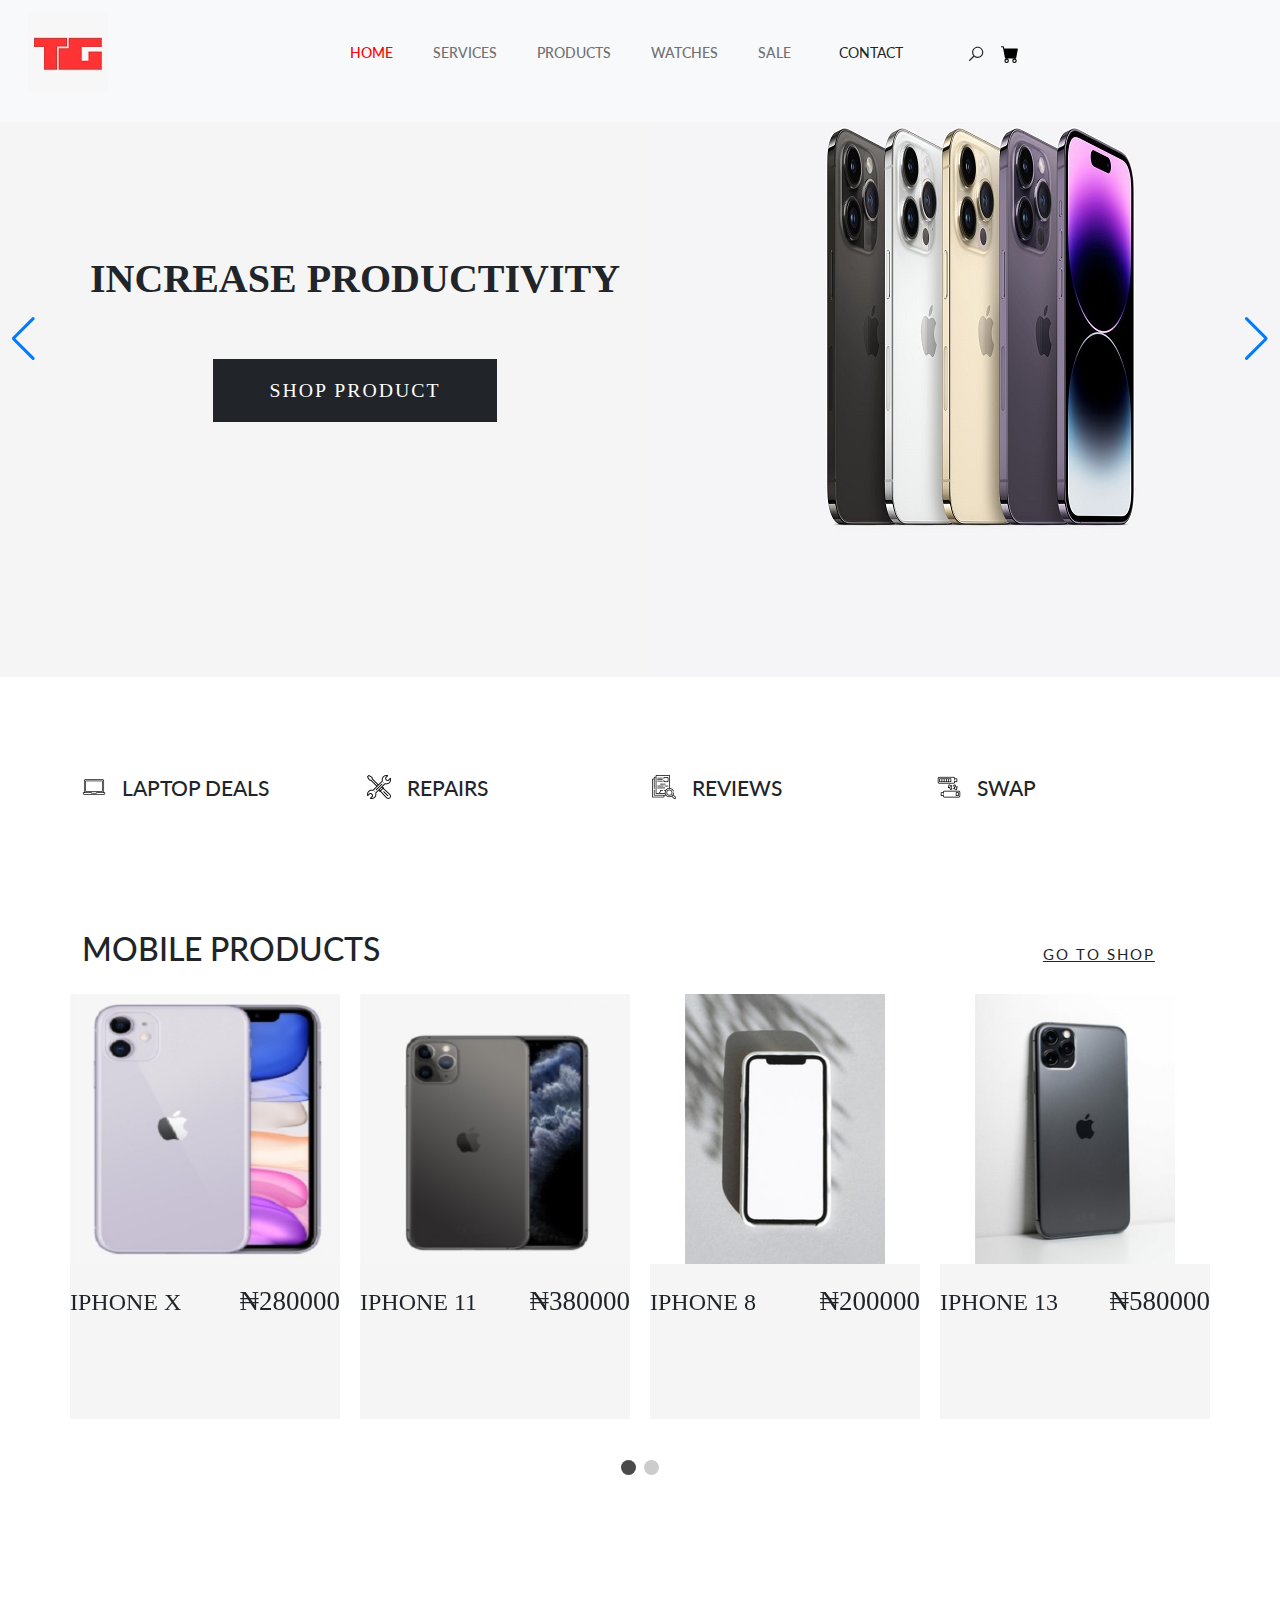
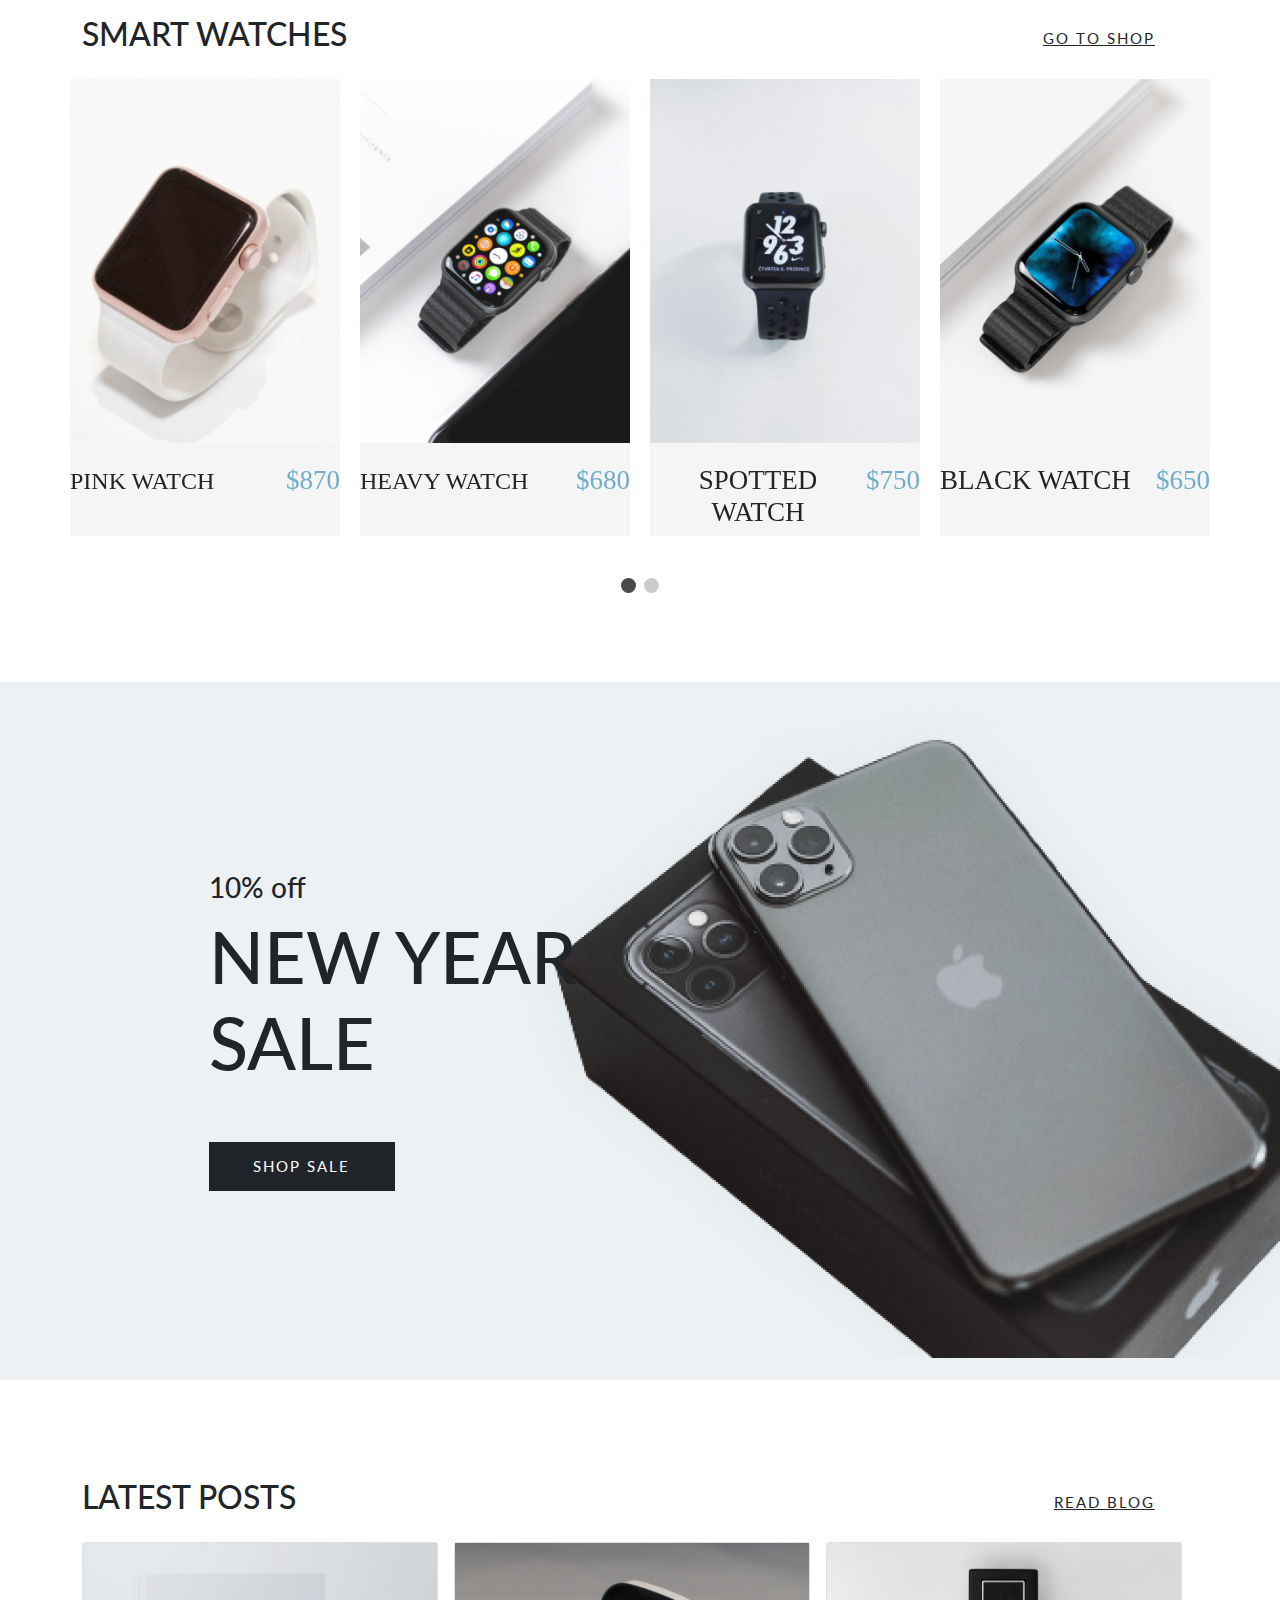
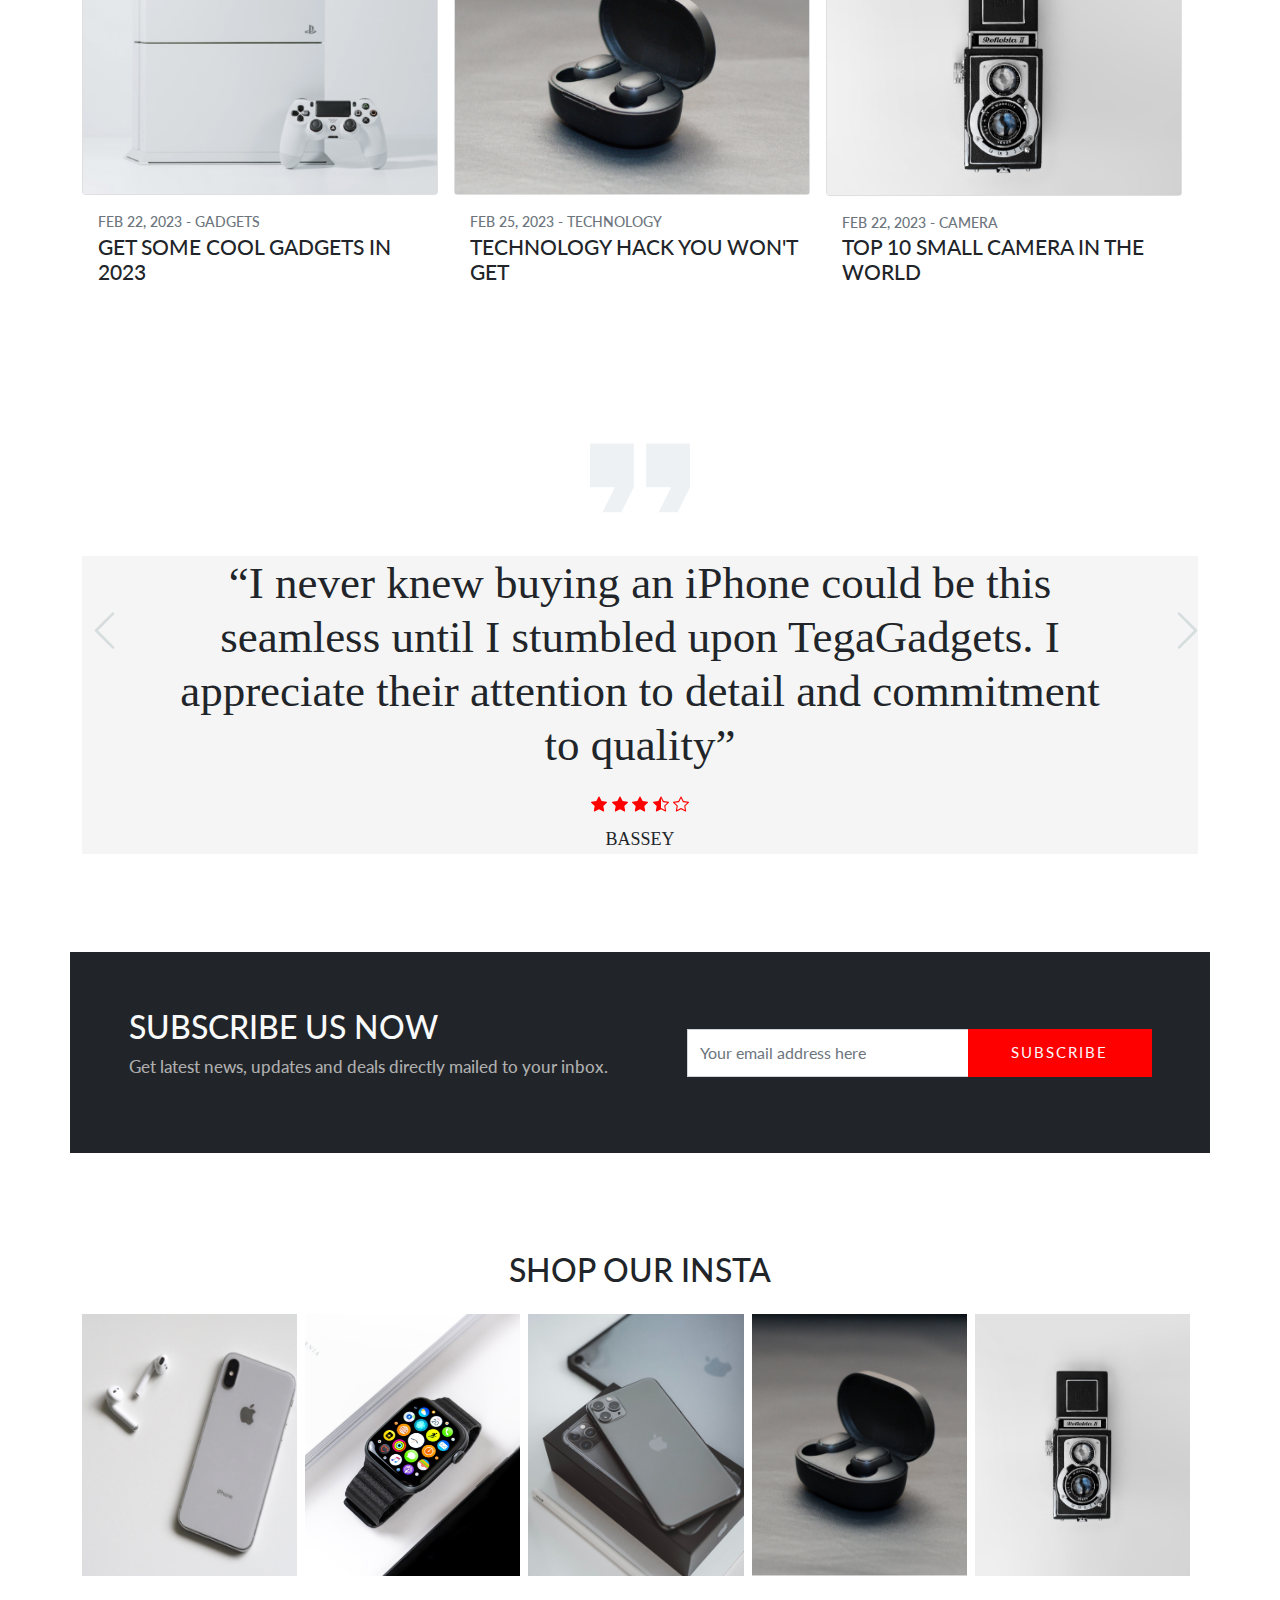
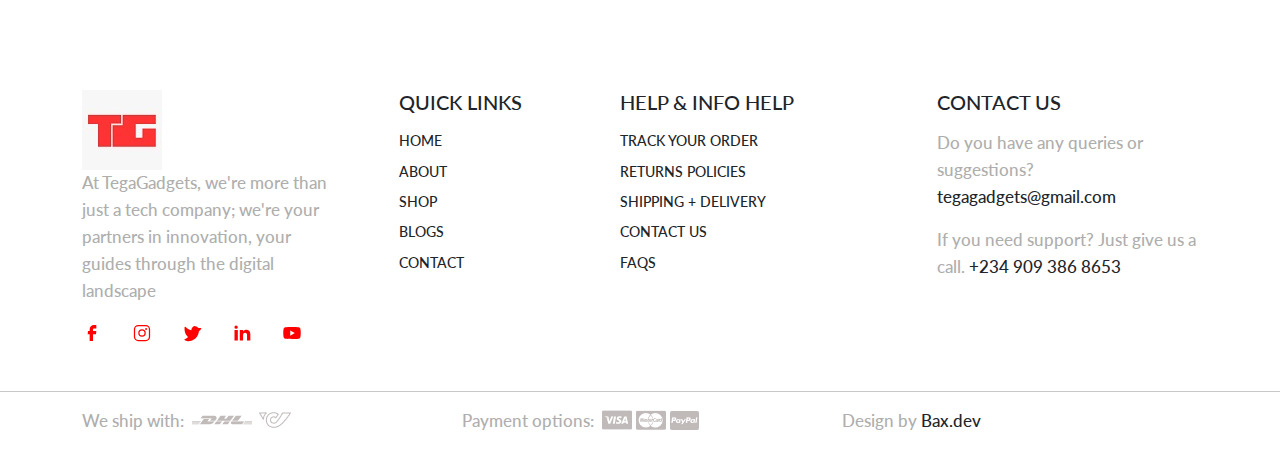
==== commit eca8ab8c: "Latest Updates" ====
--- a/index.html
+++ b/index.html
@@ -896,9 +896,9 @@
               <div class="col-lg-3 col-sm-6 pb-3">
                 <div class="footer-menu contact-item">
                   <h5 class="widget-title text-uppercase pb-2">Contact Us</h5>
-                  <p>Do you have any queries or suggestions? <a href="mailto:">yourinfo@gmail.com</a>
+                  <p>Do you have any queries or suggestions? <a href="mailto:">tegagadgets@gmail.com</a>
                   </p>
-                  <p>If you need support? Just give us a call. <a href="">+55 111 222 333 44</a>
+                  <p>If you need support? Just give us a call. <a href="">+234 909 386 8653</a>
                   </p>
                 </div>
               </div>
@@ -932,7 +932,7 @@
           </div>
           <div class="col-md-4 col-sm-6">
             <div class="copyright">
-              <p>© Copyright 2023 MiniStore. Design by 
+              <p>Design by <a href="https://github.com/Bax-dev">Bax.dev</a> 
               </p>
             </div>
           </div>
